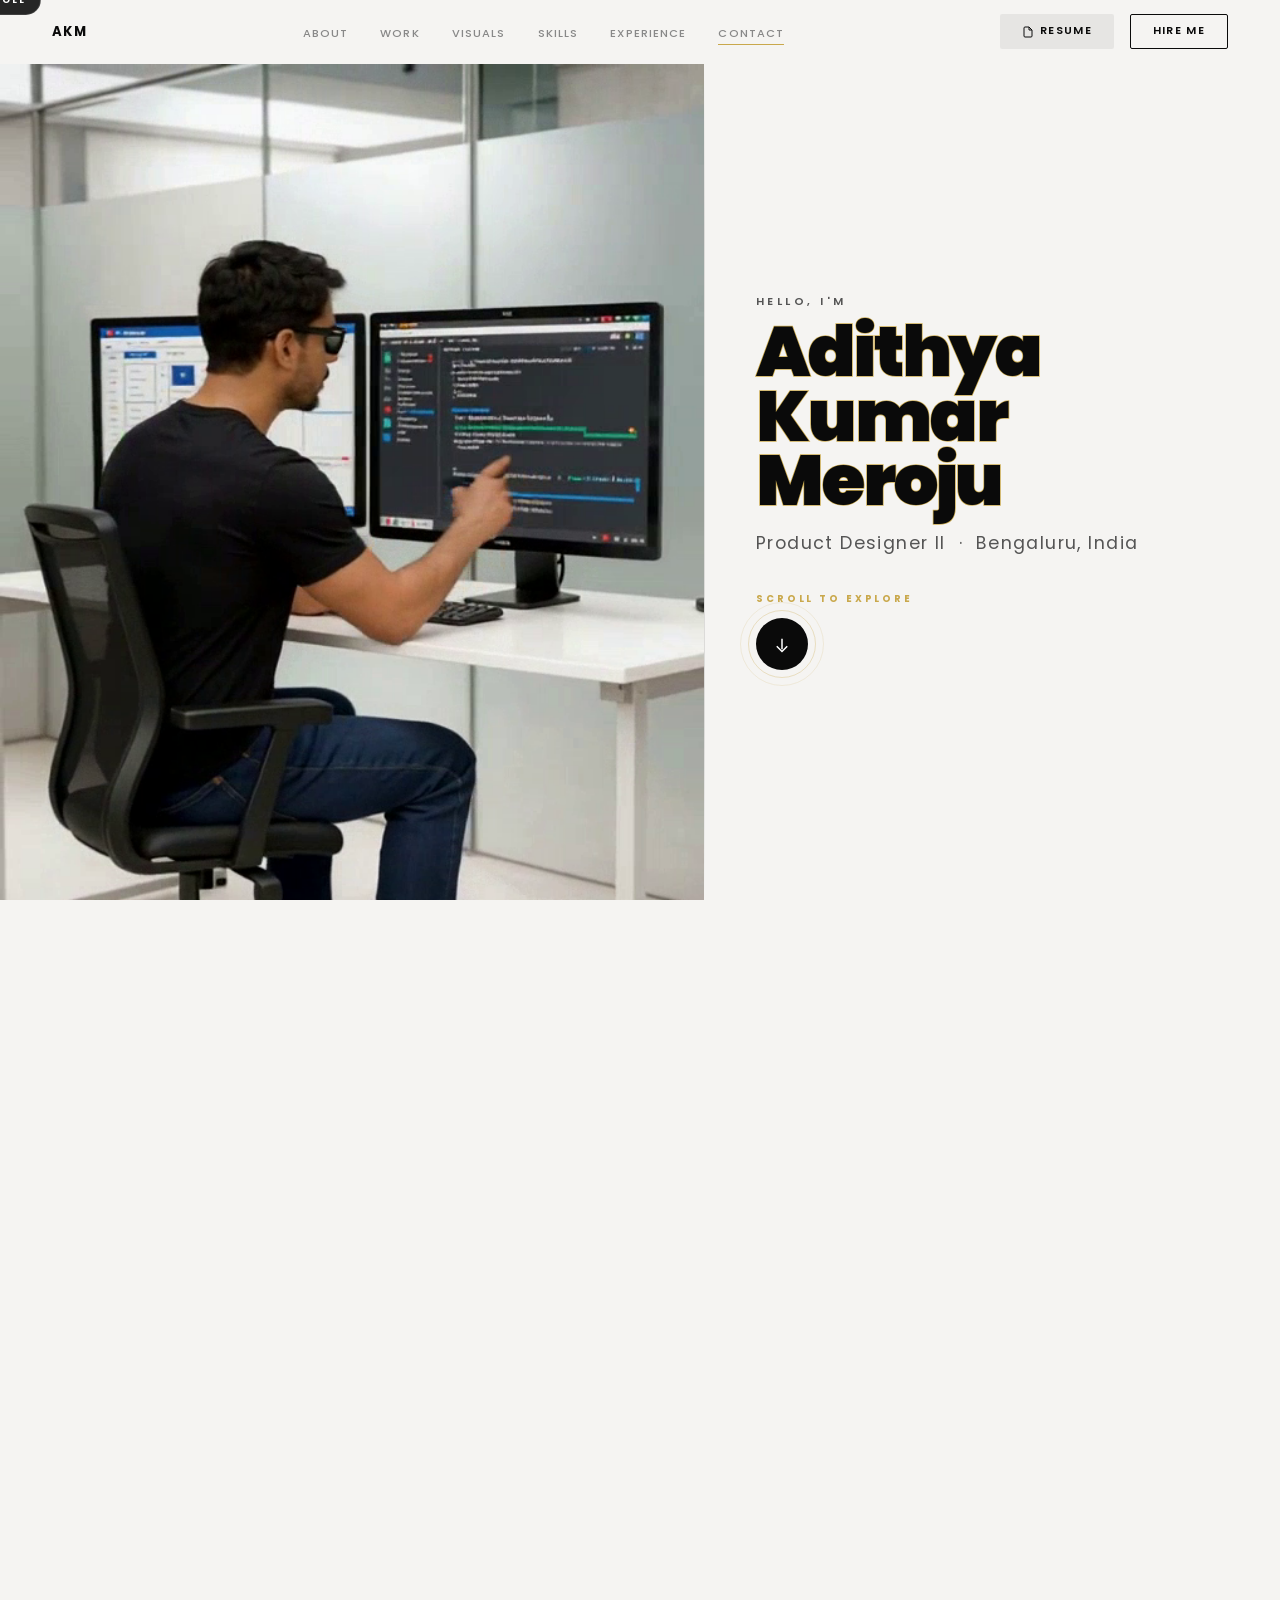
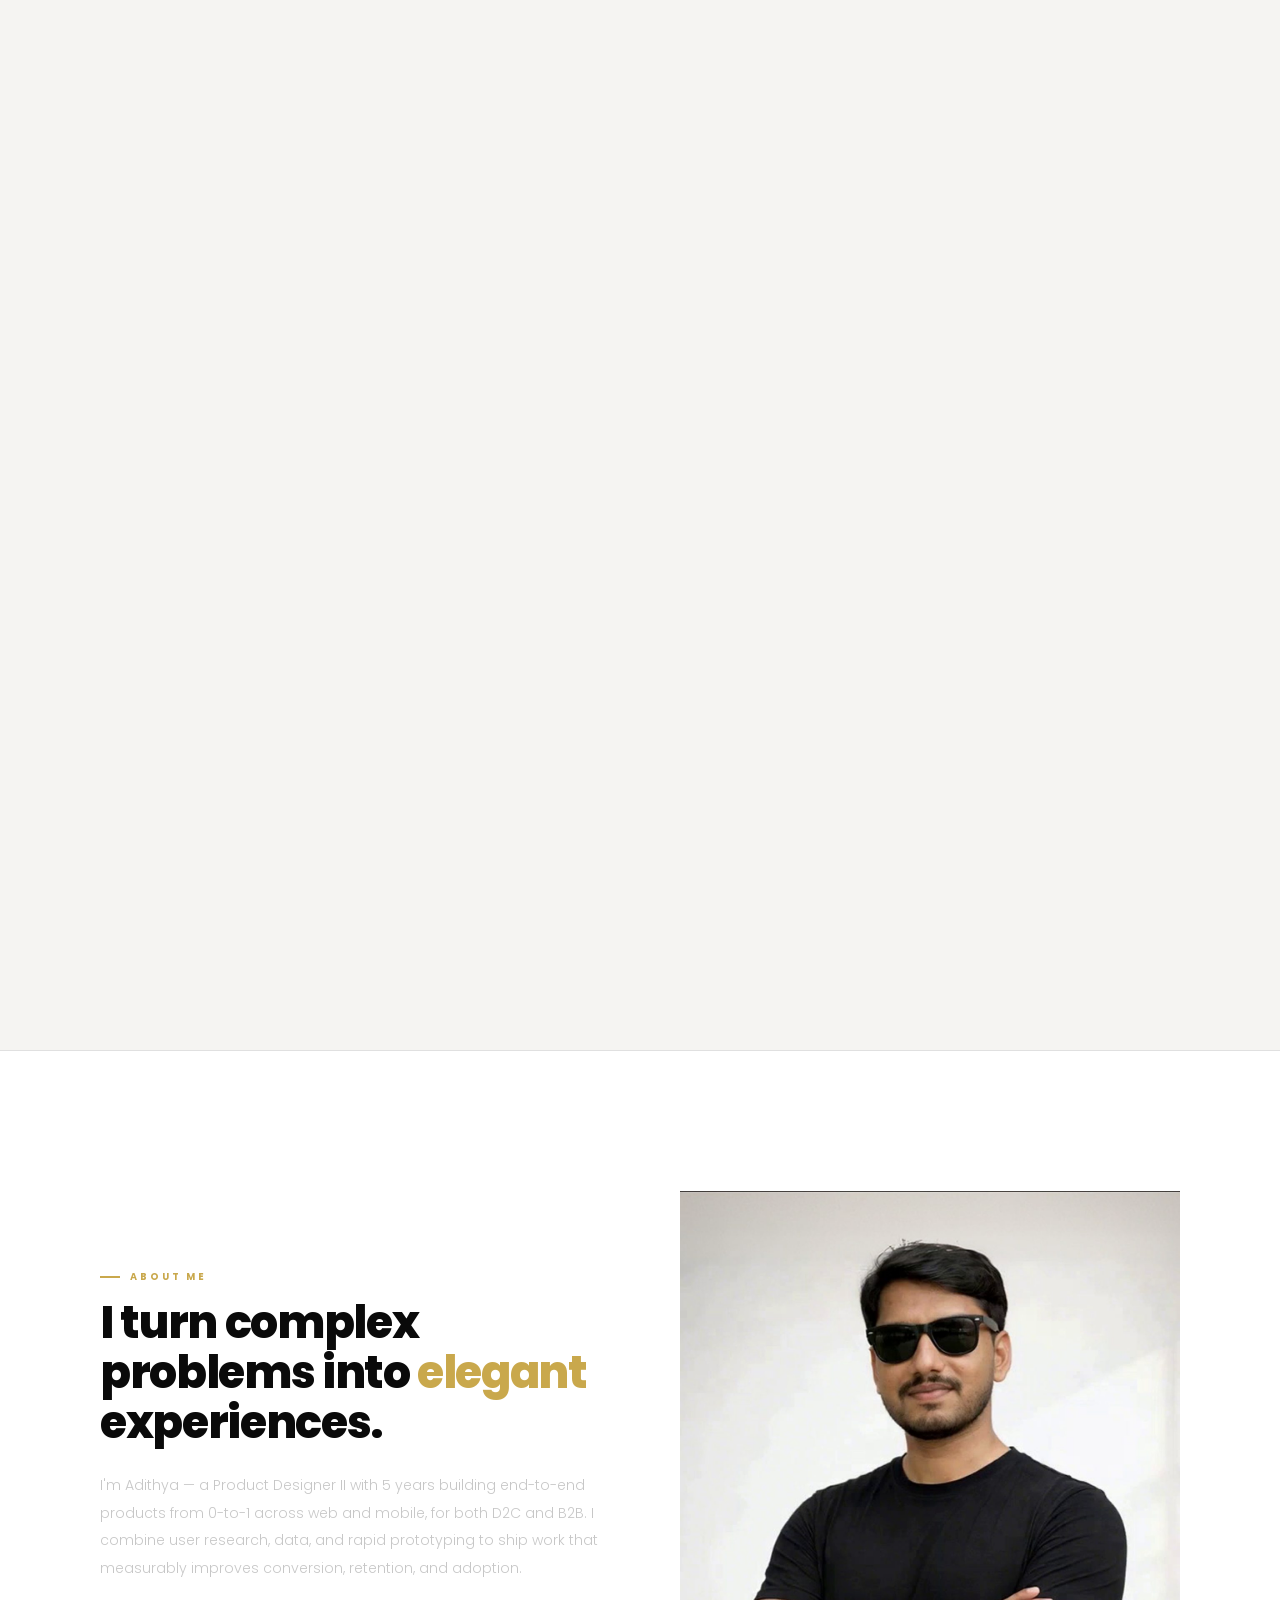
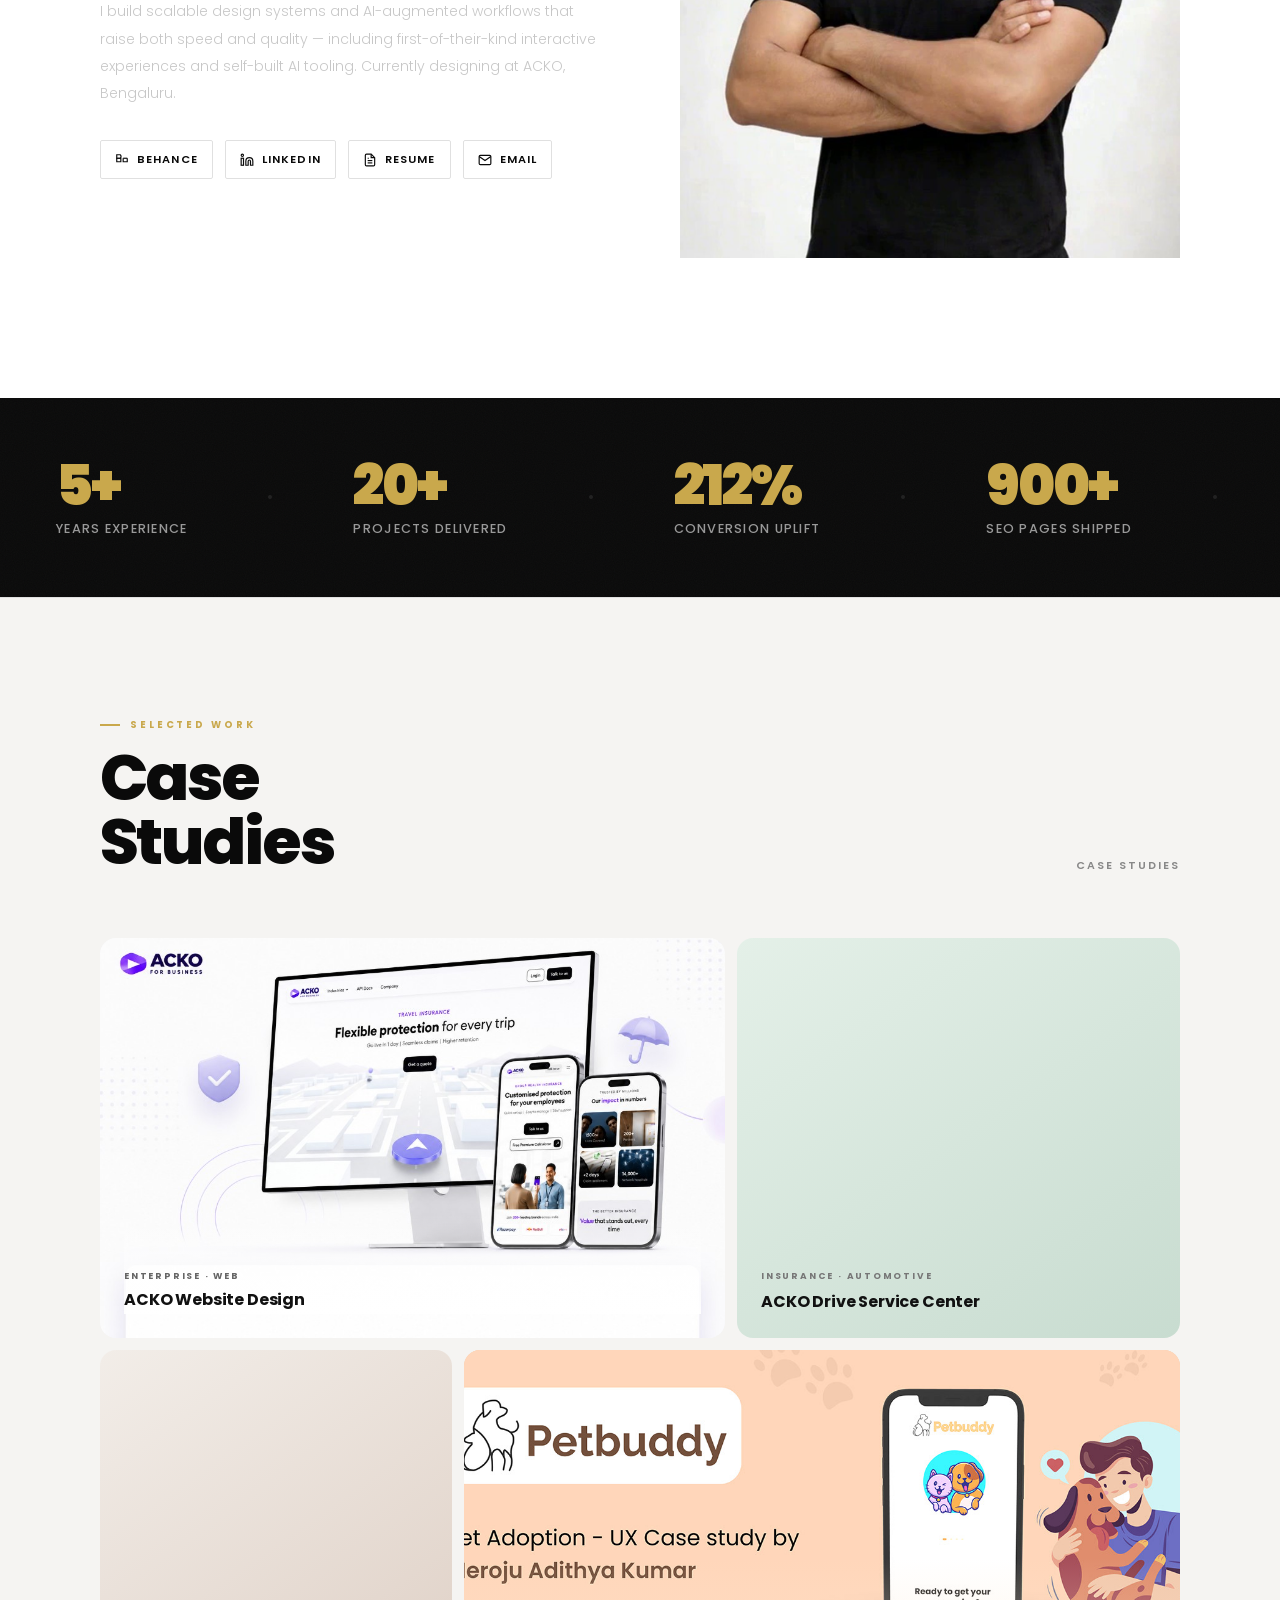
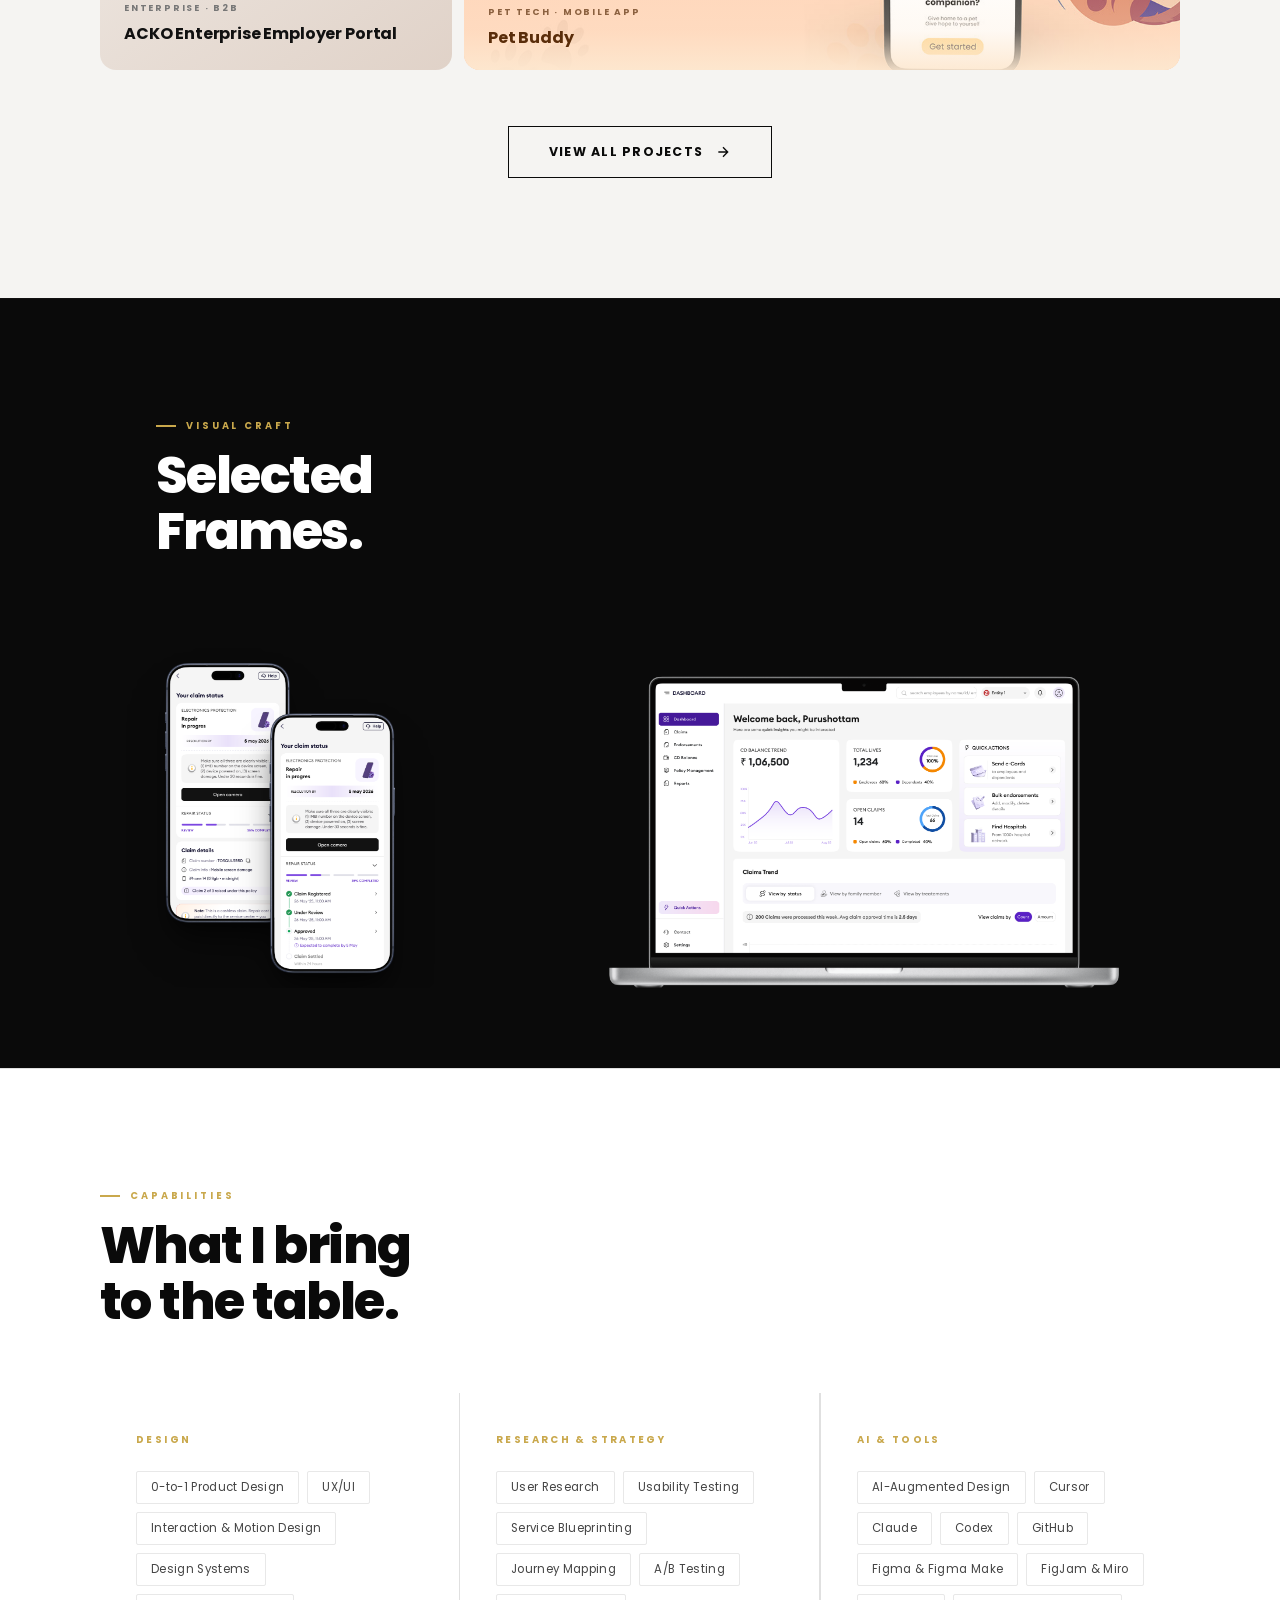
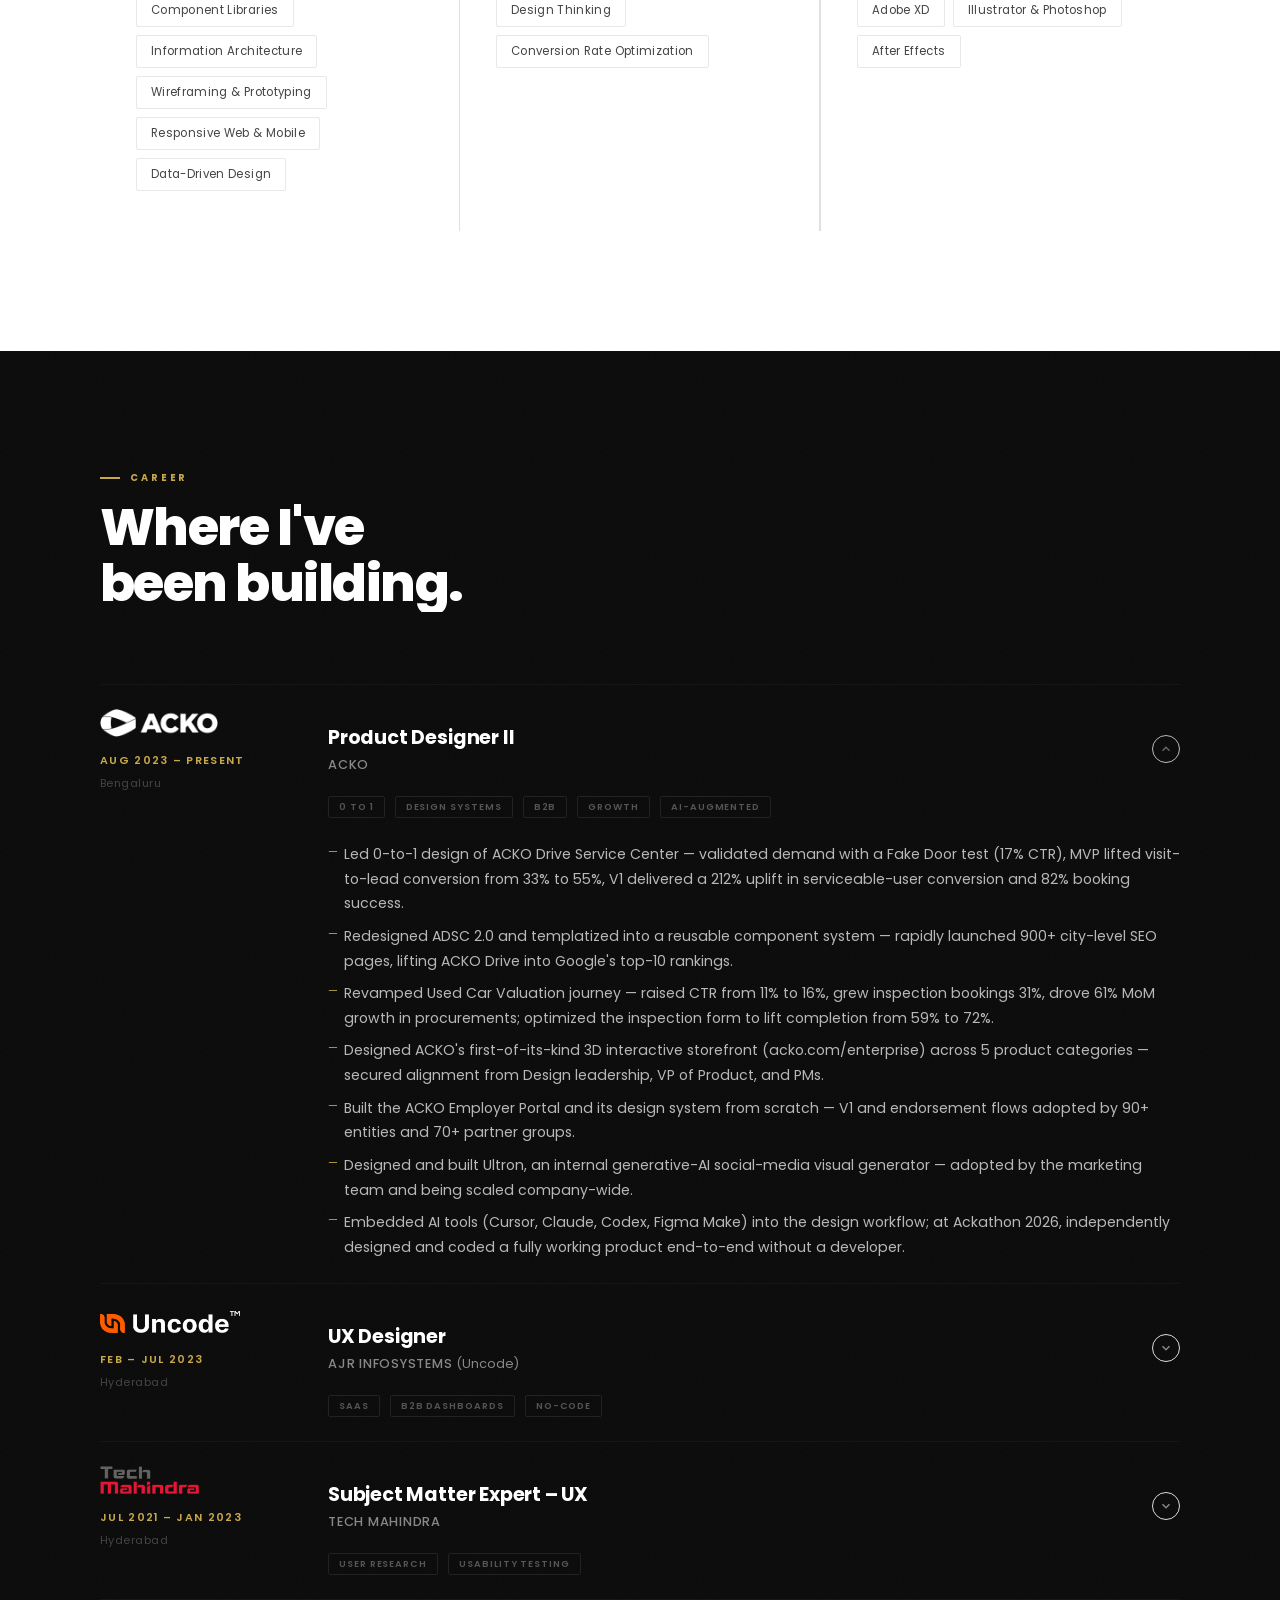
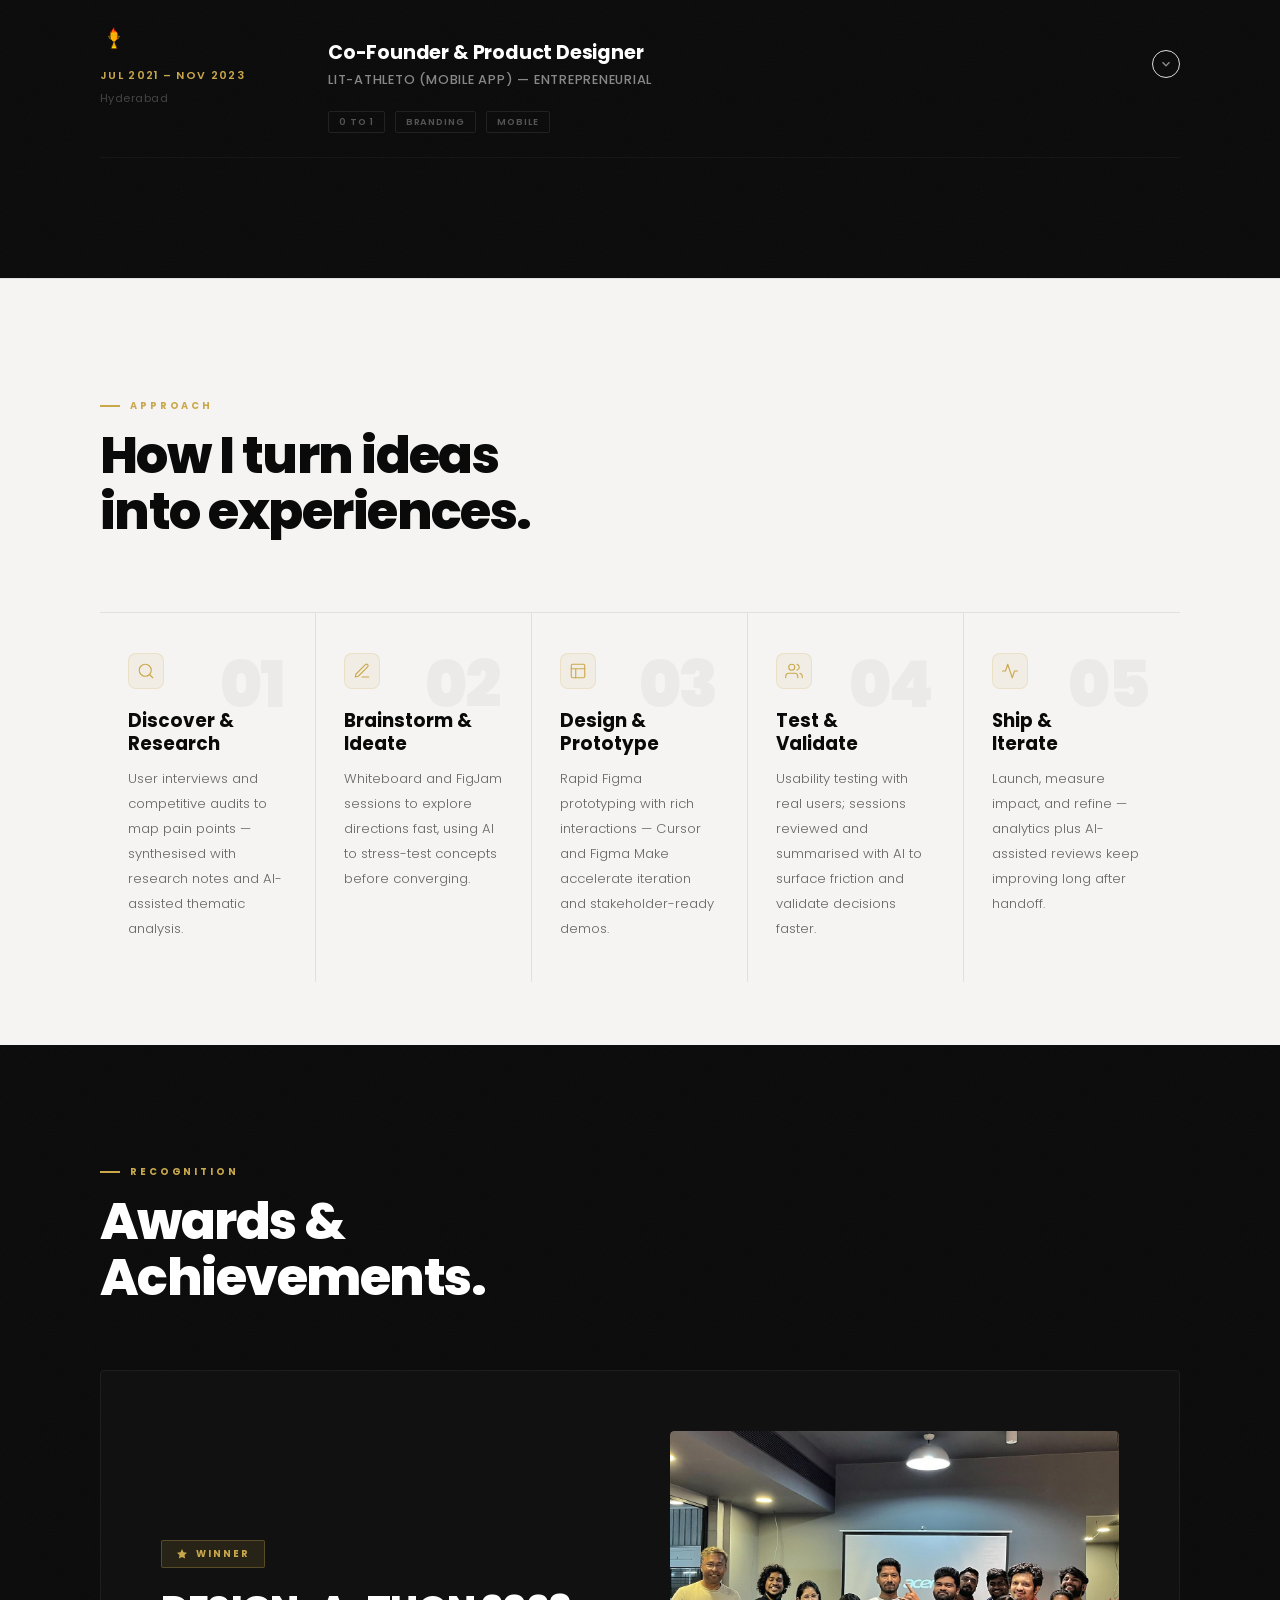
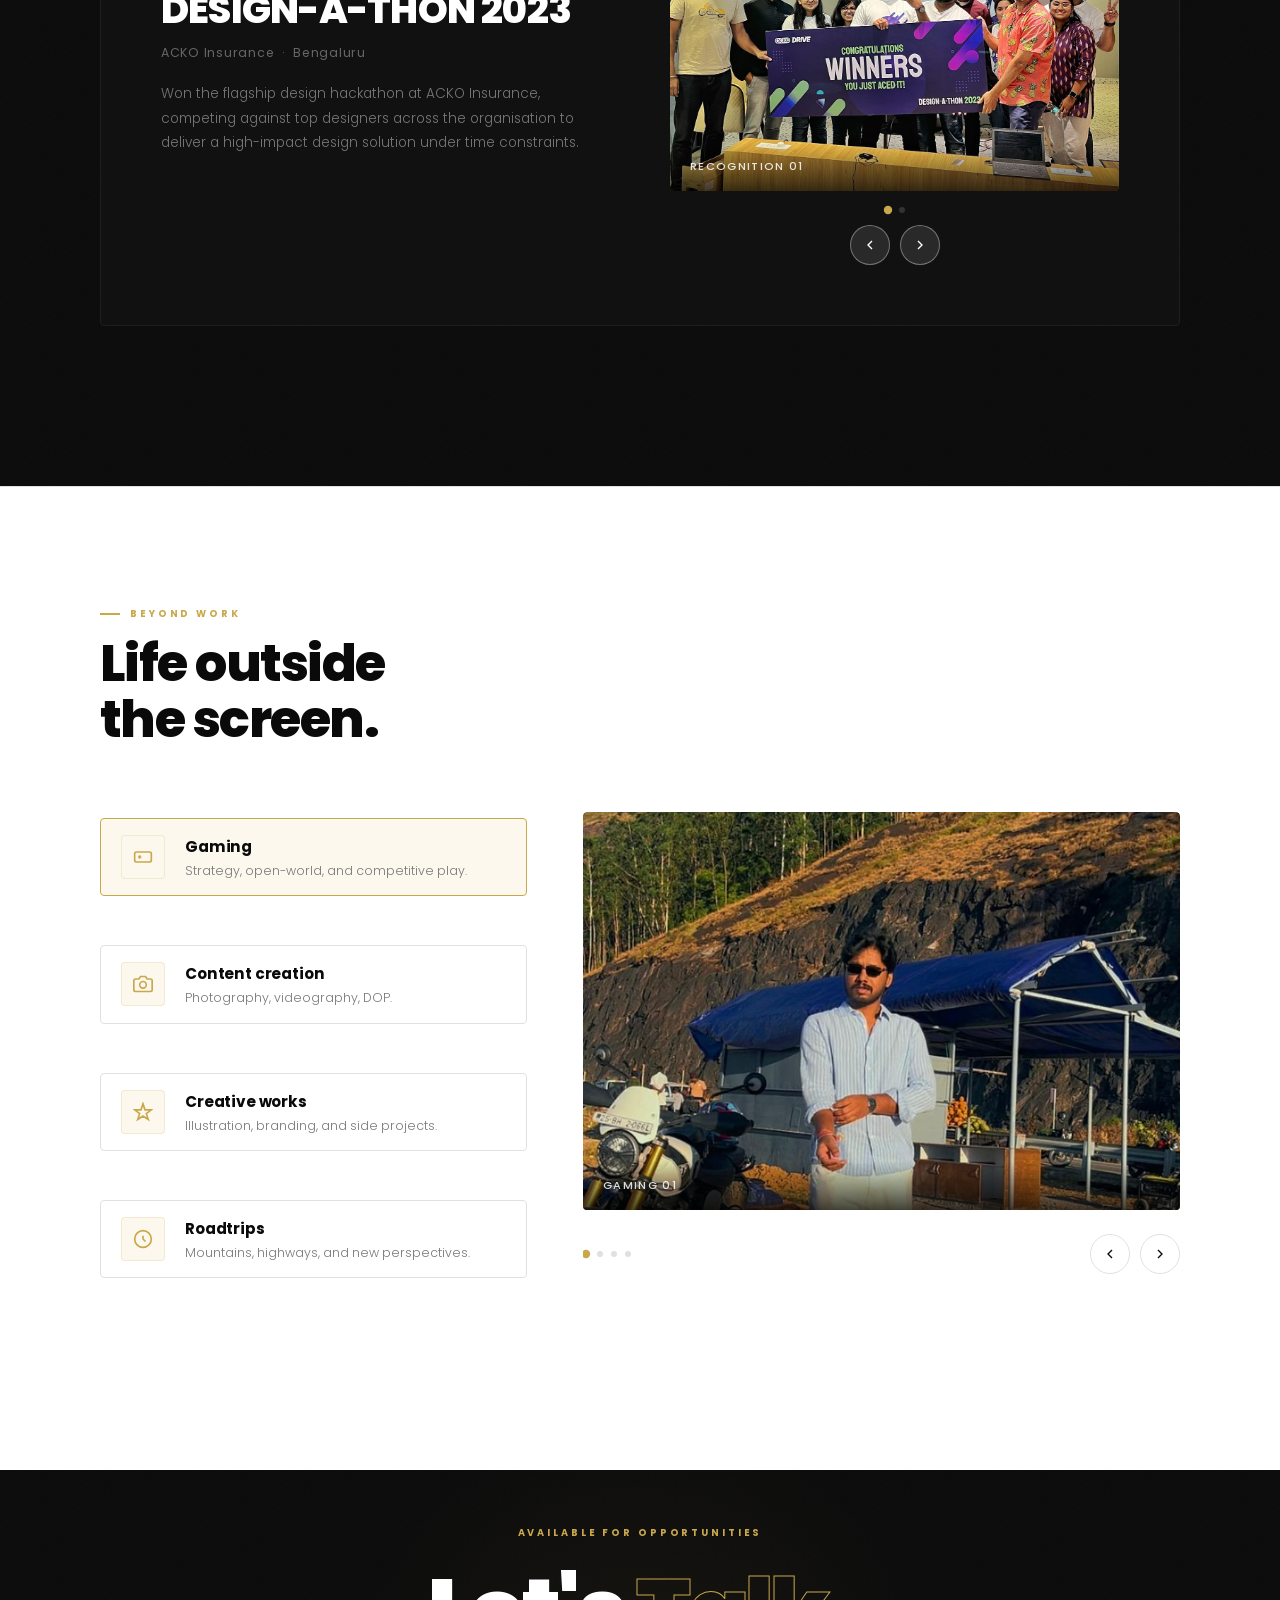
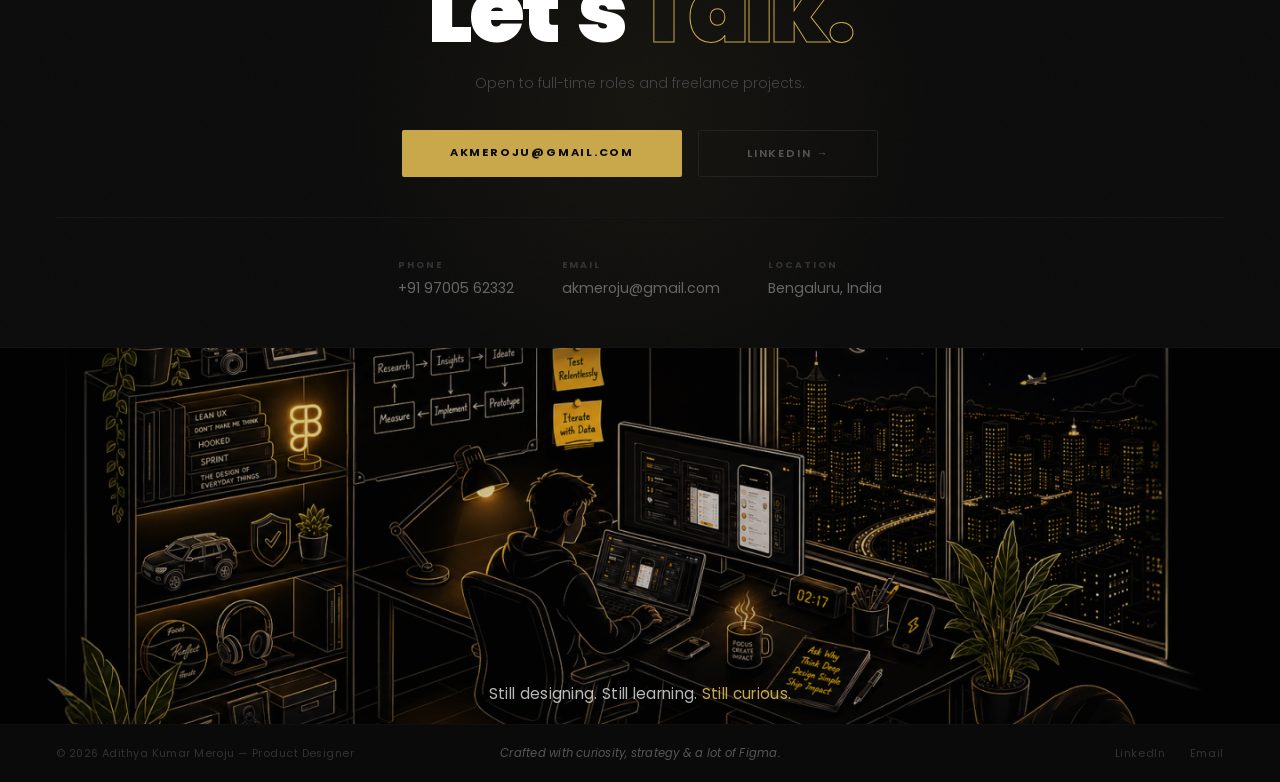
==== adithya-portfolio.html @ 823f93e3 "Rename portfolio shell to adithya-portfolio.html. Drop v16_fixed naming, update tooling and Netlify " ====
<!DOCTYPE html>
<html lang="en">
<head>
<meta charset="UTF-8"/>
<meta name="viewport" content="width=device-width, initial-scale=1.0"/>
<title>Adithya Kumar Meroju — Product Designer</title>
<link rel="preconnect" href="https://fonts.googleapis.com">
<link href="https://fonts.googleapis.com/css2?family=Poppins:wght@200;300;400;500;600;700;800;900&display=swap" rel="stylesheet">
<link rel="stylesheet" href="assets/portfolio.css">
</head>
<body>

<div id="progress-bar"></div>
<div id="cursor"></div>
<div id="cursor-ring"></div>
<div id="cursor-label">Scroll</div>

<nav id="nav">
  <a class="nav-logo" href="#">AKM</a>
  <ul class="nav-links">
    <li><a href="#about">About</a></li>
    <li><a href="#work">Work</a></li>
    <li><a href="#visuals">Visuals</a></li>
    <li><a href="#skills">Skills</a></li>
    <li><a href="#experience">Experience</a></li>
    <li><a href="#contact">Contact</a></li>
  </ul>
  <div style="display:flex;align-items:center;gap:16px">
    <a class="nav-resume" href="https://drive.google.com/file/d/1DKPi8jJ2Ji4PxIV6TdTWAtyXx9faUarY/view?usp=drivesdk" target="_blank" rel="noopener noreferrer" id="nav-resume-link"><svg viewBox="0 0 24 24"><path d="M14 2H6a2 2 0 0 0-2 2v16a2 2 0 0 0 2 2h12a2 2 0 0 0 2-2V8z"/><polyline points="14 2 14 8 20 8"/></svg>Resume</a>
    <a class="nav-cta" href="#contact">Hire Me</a>
    <button class="hamburger" id="hamburger" aria-label="Open menu">
      <span></span><span></span><span></span>
    </button>
  </div>
</nav>

<div class="mobile-nav" id="mobile-nav">
  <a href="#about">About</a>
  <a href="#work">Work</a>
  <a href="#visuals">Visuals</a>
  <a href="#skills">Skills</a>
  <a href="#experience">Experience</a>
  <a href="#contact">Contact</a>
  <a class="mn-cta" href="mailto:akmeroju@gmail.com">Hire Me</a>
</div>

<!-- ══ HERO ══ -->
<section id="hero-scroll">
  <div class="hero-sticky">
    <img id="hero-canvas" alt="Adithya Kumar Meroju"/>
    <div id="hero-divider"></div>

    <div id="intro-text">
      <div class="intro-greeting">Hello, I'm</div>
      <div class="intro-name">Adithya<br>Kumar Meroju</div>
      <div class="intro-role">Product Designer II &nbsp;·&nbsp; Bengaluru, India</div>
      <div class="scroll-hint" onclick="window.scrollBy({top:window.innerHeight,behavior:'smooth'})">
        <span>Scroll to explore</span>
        <div class="scroll-arrow-icon">
          <svg viewBox="0 0 24 24"><path d="M12 5v14M5 15l7 7 7-7"/></svg>
        </div>
      </div>
    </div>


    <div id="stage-layer">
      <div class="stage-card" id="sc-0">
        <div class="sc-num">Intro</div>
        <div class="sc-title">Product<br>Designer.</div>
        <div class="sc-desc">5 years crafting digital experiences at the intersection of empathy, data, and craft.</div>
      </div>
      <div class="stage-card" id="sc-1">
        <div class="sc-num">01 &nbsp; Process</div>
        <div class="sc-title">Brainstorming<br>&amp; Ideating.</div>
        <div class="sc-desc">Mapping journeys, sketching flows, turning vague problems into sharp design directions.</div>
      </div>
      <div class="stage-card" id="sc-2">
        <div class="sc-num">02 &nbsp; Process</div>
        <div class="sc-title">Designing with<br>AI Tools.</div>
        <div class="sc-desc">Leveraging AI-powered tools to accelerate iteration and ship pixel-perfect prototypes faster.</div>
      </div>
      <div class="stage-card" id="sc-3">
        <div class="sc-num">03 &nbsp; Deliver</div>
        <div class="sc-title">Bringing Ideas<br>to Life.</div>
        <div class="sc-desc">From wireframes to production — every pixel purposeful, every interaction intentional.</div>
      </div>
      <div class="prog-dots" id="prog-dots">
        <div class="dot on"  id="dot-0"></div>
        <div class="dot"     id="dot-1"></div>
        <div class="dot"     id="dot-2"></div>
        <div class="dot"     id="dot-3"></div>
      </div>
    </div>
  </div>
</section>

<!-- ══ ABOUT ══ -->
<section id="about">
  <div class="section-inner">
    <div class="about-grid">
      <div class="about-text">
        <p class="sec-eyebrow" data-a="up">About Me</p>
        <h2 data-a="up" data-d="1">I turn complex<br>problems into <em>elegant</em><br>experiences.</h2>
        <p class="about-body about-typewriter">I'm Adithya — a Product Designer II with 5 years building end-to-end products from 0-to-1 across web and mobile, for both D2C and B2B. I combine user research, data, and rapid prototyping to ship work that measurably improves conversion, retention, and adoption.</p>
        <p class="about-body about-typewriter">I build scalable design systems and AI-augmented workflows that raise both speed and quality — including first-of-their-kind interactive experiences and self-built AI tooling. Currently designing at ACKO, Bengaluru.</p>
        <div class="about-links" data-a="up" data-d="4">
          <a class="about-link" href="https://behance.net/adithyameroju" target="_blank">
            <svg viewBox="0 0 24 24" fill="none" stroke="currentColor" stroke-width="2"><path d="M3 9h7v6H3z"/><path d="M3 3h6a4 4 0 0 1 0 6H3z"/><path d="M14 9h7"/><path d="M14 9v6h7V9"/></svg>
            Behance
          </a>
          <a class="about-link" href="https://linkedin.com/in/adithyameroju" target="_blank">
            <svg viewBox="0 0 24 24" fill="none" stroke="currentColor" stroke-width="2"><path d="M16 8a6 6 0 0 1 6 6v7h-4v-7a2 2 0 0 0-2-2 2 2 0 0 0-2 2v7h-4v-7a6 6 0 0 1 6-6z"/><rect x="2" y="9" width="4" height="12"/><circle cx="4" cy="4" r="2"/></svg>
            LinkedIn
          </a>
          <a class="about-link" href="https://drive.google.com/file/d/1DKPi8jJ2Ji4PxIV6TdTWAtyXx9faUarY/view?usp=drivesdk" target="_blank" rel="noopener noreferrer" id="resume-link">
            <svg viewBox="0 0 24 24" fill="none" stroke="currentColor" stroke-width="2"><path d="M14 2H6a2 2 0 0 0-2 2v16a2 2 0 0 0 2 2h12a2 2 0 0 0 2-2V8z"/><polyline points="14 2 14 8 20 8"/><line x1="16" y1="13" x2="8" y2="13"/><line x1="16" y1="17" x2="8" y2="17"/><polyline points="10 9 9 9 8 9"/></svg>
            Resume
          </a>
          <a class="about-link" href="mailto:akmeroju@gmail.com">
            <svg viewBox="0 0 24 24" fill="none" stroke="currentColor" stroke-width="2"><path d="M4 4h16c1.1 0 2 .9 2 2v12c0 1.1-.9 2-2 2H4c-1.1 0-2-.9-2-2V6c0-1.1.9-2 2-2z"/><polyline points="22,6 12,13 2,6"/></svg>
            Email
          </a>
        </div>
      </div>
      <div data-a="scale">
        <div class="about-img-wrap">
          <img class="about-img" src="[data-uri]"
          <div class="about-img-accent"></div>
        </div>
      </div>
  </div>
</section>

<!-- ══ STATS TICKER ══ -->
<section id="stats">
  <div class="stats-track" id="stats-track">
    <div class="stat-item"><span class="stat-n">5+</span><span class="stat-l">Years Experience</span></div>
    <div class="stats-sep">·</div>
    <div class="stat-item"><span class="stat-n">20+</span><span class="stat-l">Projects Delivered</span></div>
    <div class="stats-sep">·</div>
    <div class="stat-item"><span class="stat-n">212%</span><span class="stat-l">Conversion Uplift</span></div>
    <div class="stats-sep">·</div>
    <div class="stat-item"><span class="stat-n">900+</span><span class="stat-l">SEO Pages Shipped</span></div>
    <div class="stats-sep">·</div>
    <div class="stat-item"><span class="stat-n">61%</span><span class="stat-l">MoM Growth</span></div>
    <div class="stats-sep">·</div>
    <div class="stat-item"><span class="stat-n">82%</span><span class="stat-l">Booking Success</span></div>
    <div class="stats-sep">·</div>
    <!-- Duplicate for seamless loop -->
    <div class="stat-item"><span class="stat-n">5+</span><span class="stat-l">Years Experience</span></div>
    <div class="stats-sep">·</div>
    <div class="stat-item"><span class="stat-n">20+</span><span class="stat-l">Projects Delivered</span></div>
    <div class="stats-sep">·</div>
    <div class="stat-item"><span class="stat-n">212%</span><span class="stat-l">Conversion Uplift</span></div>
    <div class="stats-sep">·</div>
    <div class="stat-item"><span class="stat-n">900+</span><span class="stat-l">SEO Pages Shipped</span></div>
    <div class="stats-sep">·</div>
    <div class="stat-item"><span class="stat-n">61%</span><span class="stat-l">MoM Growth</span></div>
    <div class="stats-sep">·</div>
    <div class="stat-item"><span class="stat-n">82%</span><span class="stat-l">Booking Success</span></div>
    <div class="stats-sep">·</div>
  </div>
</section>

<!-- ══ WORK ══ -->
<section id="work">
  <div class="section-inner">
    <div class="work-header">
      <div>
        <p class="sec-eyebrow" data-a="up">Selected Work</p>
        <h2 class="work-h" data-a="up" data-d="1">Case<br>Studies</h2>
      </div>
      <div data-a="up" data-d="2">
        <div class="work-sub">Case Studies</div>
      </div>
    </div>
    <div class="work-grid">
      <div class="wcard wca" data-a="scale" onclick="window.location.href='case-studies/acko-enterprise.html'" style="cursor:pointer">
        <div class="cbg">
          <img class="wcard-thumb" src="assets/media/work/acko-website-design.png" alt="ACKO Website Design — Enterprise business website" loading="lazy" decoding="async">
          <div class="cbg-inner">
          <p class="ctag">Enterprise · Web</p>
          <h3 class="ctitle">ACKO Website Design</h3>
          <p class="csubtitle">Designing ACKO's Enterprise business website — the face of a ₹1000+ Cr business</p></div></div>
        <div class="card-arrow"><svg viewBox="0 0 24 24" fill="none" stroke="currentColor" stroke-width="2"><path d="M7 17L17 7M17 7H7M17 7v10"/></svg></div>
      </div>
      <div class="wcard wcb" data-a="scale" data-d="1" onclick="window.location.href='case-studies/adsc.html'" style="cursor:pointer">
        <div class="cbg"><div class="cbg-inner">
          <p class="ctag">Insurance · Automotive</p>
          <h3 class="ctitle">ACKO Drive Service Center</h3>
          <p class="csubtitle">212% conversion uplift · from Fake Door test to scaled V1</p></div></div>
        <div class="card-arrow"><svg viewBox="0 0 24 24" fill="none" stroke="currentColor" stroke-width="2"><path d="M7 17L17 7M17 7H7M17 7v10"/></svg></div>
      </div>
      <div class="wcard wcc" data-a="scale" data-d="2" onclick="openNdaModal()" style="cursor:pointer">
        <div class="cbg"><div class="cbg-inner">
          <p class="ctag">Enterprise · B2B</p>
          <h3 class="ctitle">ACKO Enterprise Employer Portal</h3>
          <p class="csubtitle">90+ entities · design system built from scratch</p></div></div>
        <div class="card-arrow"><svg viewBox="0 0 24 24" fill="none" stroke="currentColor" stroke-width="2"><path d="M7 17L17 7M17 7H7M17 7v10"/></svg></div>
      </div>
      <div class="wcard wcd" data-a="scale" data-d="3" onclick="window.open('https://www.behance.net/gallery/176910761/Petbuddy-Pet-Adoption-App-Case-Study-','_blank')" style="cursor:pointer">
        <div class="cbg">
          <img class="wcard-thumb" src="assets/media/work/petbuddy-thumbnail.png" alt="Petbuddy — Pet Adoption UX Case Study" loading="lazy" decoding="async">
          <div class="cbg-inner">
            <p class="ctag">Pet Tech · Mobile App</p>
            <h3 class="ctitle">Pet Buddy</h3>
            <p class="csubtitle">Pet adoption app case study · end-to-end UX design</p>
          </div>
        </div>
        <div class="card-arrow"><svg viewBox="0 0 24 24" fill="none" stroke="currentColor" stroke-width="2"><path d="M7 17L17 7M17 7H7M17 7v10"/></svg></div>
      </div>
    </div>
    <div class="work-footer" data-a="up">
      <a class="view-all-btn" href="projects.html" target="_blank">
        View All Projects
        <svg viewBox="0 0 24 24"><path d="M5 12h14M12 5l7 7-7 7"/></svg>
      </a>
    </div>
  </div>
</section>


<!-- ══ SELECTED FRAMES ══ -->
<section id="visuals">
  <div class="section-inner">
    <div class="visuals-header">
      <p class="sec-eyebrow" data-a="up">Visual Craft</p>
      <h2 class="visuals-h" data-a="up" data-d="1">Selected<br>Frames.</h2>
    </div>
  </div>
  <div class="visuals-marquee-wrap" data-a="scale" data-d="2">
    <div class="visuals-marquee" id="visuals-marquee">
      <div class="visuals-marquee-track" id="visuals-track">
        <div class="visuals-placeholder" id="visuals-placeholder">Drop mockups &amp; screens into <code>assets/media/visuals/</code> as 01.jpg, 02.png …</div>
      </div>
    </div>
  </div>
</section>

<!-- ══ SKILLS ══ -->
<section id="skills">
  <div class="section-inner">
    <div class="skills-header">
      <p class="sec-eyebrow" data-a="up">Capabilities</p>
      <h2 class="skills-h" data-a="up" data-d="1">What I bring<br>to the table.</h2>
    </div>
    <div class="skills-grid">
      <div class="skill-cat" data-a="up" data-d="1">
        <div class="skill-cat-title">Design</div>
        <div class="skill-tags">
          <span class="skill-tag">0-to-1 Product Design</span>
          <span class="skill-tag">UX/UI</span>
          <span class="skill-tag">Interaction & Motion Design</span>
          <span class="skill-tag">Design Systems</span>
          <span class="skill-tag">Component Libraries</span>
          <span class="skill-tag">Information Architecture</span>
          <span class="skill-tag">Wireframing & Prototyping</span>
          <span class="skill-tag">Responsive Web & Mobile</span>
          <span class="skill-tag">Data-Driven Design</span>
        </div>
      </div>
      <div class="skill-cat" data-a="up" data-d="2">
        <div class="skill-cat-title">Research & Strategy</div>
        <div class="skill-tags">
          <span class="skill-tag">User Research</span>
          <span class="skill-tag">Usability Testing</span>
          <span class="skill-tag">Service Blueprinting</span>
          <span class="skill-tag">Journey Mapping</span>
          <span class="skill-tag">A/B Testing</span>
          <span class="skill-tag">Design Thinking</span>
          <span class="skill-tag">Conversion Rate Optimization</span>
        </div>
      </div>
      <div class="skill-cat" data-a="up" data-d="3">
        <div class="skill-cat-title">AI & Tools</div>
        <div class="skill-tags">
          <span class="skill-tag">AI-Augmented Design</span>
          <span class="skill-tag">Cursor</span>
          <span class="skill-tag">Claude</span>
          <span class="skill-tag">Codex</span>
          <span class="skill-tag">GitHub</span>
          <span class="skill-tag">Figma & Figma Make</span>
          <span class="skill-tag">FigJam & Miro</span>
          <span class="skill-tag">Adobe XD</span>
          <span class="skill-tag">Illustrator & Photoshop</span>
          <span class="skill-tag">After Effects</span>
        </div>
      </div>
    </div>
  </div>
</section>

<!-- ══ EXPERIENCE ══ -->
<section id="experience">
  <div class="section-inner">
    <div class="exp-header">
      <p class="sec-eyebrow" data-a="up">Career</p>
      <h2 class="exp-title" data-a="up" data-d="1">Where I've<br>been building.</h2>
    </div>
    <div class="exp-list">

      <div class="exp-item" data-a="up" data-d="1">
        <div class="exp-meta">
          <div class="exp-logo"><img src="assets/logos/acko.png" alt="ACKO logo"></div>
          <div class="exp-period">Aug 2023 – Present</div>
          <div class="exp-location">Bengaluru</div>
        </div>
        <div class="exp-body">
          <button type="button" class="exp-toggle-row" aria-expanded="false">
          <div class="exp-toggle-info">
            <div class="exp-role">Product Designer II</div>
            <div class="exp-company">ACKO</div>
          </div>
          <span class="exp-chevron" aria-hidden="true"><svg viewBox="0 0 24 24" width="14" height="14" fill="none" stroke="currentColor" stroke-width="2.5"><path d="M6 9l6 6 6-6"/></svg></span>
        </button>
          <div class="exp-tags-wrap"><span class="exp-tag">0 to 1</span>
          <span class="exp-tag">Design Systems</span>
          <span class="exp-tag">B2B</span>
          <span class="exp-tag">Growth</span>
          <span class="exp-tag">AI-Augmented</span>
        </div>
        <div class="exp-details"><ul class="exp-bullets">
            <li>Led 0-to-1 design of ACKO Drive Service Center — validated demand with a Fake Door test (17% CTR), MVP lifted visit-to-lead conversion from 33% to 55%, V1 delivered a 212% uplift in serviceable-user conversion and 82% booking success.</li>
            <li>Redesigned ADSC 2.0 and templatized into a reusable component system — rapidly launched 900+ city-level SEO pages, lifting ACKO Drive into Google's top-10 rankings.</li>
            <li>Revamped Used Car Valuation journey — raised CTR from 11% to 16%, grew inspection bookings 31%, drove 61% MoM growth in procurements; optimized the inspection form to lift completion from 59% to 72%.</li>
            <li>Designed ACKO's first-of-its-kind 3D interactive storefront (acko.com/enterprise) across 5 product categories — secured alignment from Design leadership, VP of Product, and PMs.</li>
            <li>Built the ACKO Employer Portal and its design system from scratch — V1 and endorsement flows adopted by 90+ entities and 70+ partner groups.</li>
            <li>Designed and built Ultron, an internal generative-AI social-media visual generator — adopted by the marketing team and being scaled company-wide.</li>
            <li>Embedded AI tools (Cursor, Claude, Codex, Figma Make) into the design workflow; at Ackathon 2026, independently designed and coded a fully working product end-to-end without a developer.</li>
          </ul></div></div>
      </div>

      <div class="exp-item" data-a="up" data-d="2">
        <div class="exp-meta">
          <div class="exp-logo"><img src="assets/logos/uncode.png" alt="Uncode logo"></div>
          <div class="exp-period">Feb – Jul 2023</div>
          <div class="exp-location">Hyderabad</div>
        </div>
        <div class="exp-body">
          <button type="button" class="exp-toggle-row" aria-expanded="false">
          <div class="exp-toggle-info">
            <div class="exp-role">UX Designer</div>
            <div class="exp-company">AJR Infosystems <span class="exp-company-sub">(Uncode)</span></div>
          </div>
          <span class="exp-chevron" aria-hidden="true"><svg viewBox="0 0 24 24" width="14" height="14" fill="none" stroke="currentColor" stroke-width="2.5"><path d="M6 9l6 6 6-6"/></svg></span>
        </button>
          <div class="exp-tags-wrap"><span class="exp-tag">SaaS</span>
          <span class="exp-tag">B2B Dashboards</span>
          <span class="exp-tag">No-Code</span>
        </div>
        <div class="exp-details"><ul class="exp-bullets">
            <li>Reimagined the Call Log interface for Banter (cloud-based business communication), adding contextual call details to elevate usability.</li>
            <li>Redesigned the GoRummy B2B management platform with new modules and dashboards, amplifying insights and operational efficiency.</li>
            <li>Enhanced Uncode, a no-code app builder — systemised iconography, designed new modules and form UI, created product logos and branded assets.</li>
          </ul></div></div>
      </div>

      <div class="exp-item" data-a="up" data-d="3">
        <div class="exp-meta">
          <div class="exp-logo"><img src="assets/logos/tech-mahindra.png" alt="Tech Mahindra logo"></div>
          <div class="exp-period">Jul 2021 – Jan 2023</div>
          <div class="exp-location">Hyderabad</div>
        </div>
        <div class="exp-body">
          <button type="button" class="exp-toggle-row" aria-expanded="false">
          <div class="exp-toggle-info">
            <div class="exp-role">Subject Matter Expert – UX</div>
            <div class="exp-company">Tech Mahindra</div>
          </div>
          <span class="exp-chevron" aria-hidden="true"><svg viewBox="0 0 24 24" width="14" height="14" fill="none" stroke="currentColor" stroke-width="2.5"><path d="M6 9l6 6 6-6"/></svg></span>
        </button>
          <div class="exp-tags-wrap"><span class="exp-tag">User Research</span>
          <span class="exp-tag">Usability Testing</span>
        </div>
        <div class="exp-details"><ul class="exp-bullets">
            <li>Facilitated user research and usability testing with frontline agents to identify workflow bottlenecks in internal tools.</li>
            <li>Collaborated with client stakeholders and engineers to prioritise usability improvements, yielding a 6% productivity uplift.</li>
          </ul></div></div>
      </div>

      <div class="exp-item" data-a="up" data-d="4">
        <div class="exp-meta">
          <div class="exp-logo"><img src="assets/logos/lit-athleto.png" alt="Lit-Athleto logo"></div>
          <div class="exp-period">Jul 2021 – Nov 2023</div>
          <div class="exp-location">Hyderabad</div>
        </div>
        <div class="exp-body">
          <button type="button" class="exp-toggle-row" aria-expanded="false">
          <div class="exp-toggle-info">
            <div class="exp-role">Co-Founder &amp; Product Designer</div>
            <div class="exp-company">Lit-Athleto (Mobile App) — Entrepreneurial</div>
          </div>
          <span class="exp-chevron" aria-hidden="true"><svg viewBox="0 0 24 24" width="14" height="14" fill="none" stroke="currentColor" stroke-width="2.5"><path d="M6 9l6 6 6-6"/></svg></span>
        </button>
          <div class="exp-tags-wrap"><span class="exp-tag">0 to 1</span>
          <span class="exp-tag">Branding</span>
          <span class="exp-tag">Mobile</span>
        </div>
        <div class="exp-details"><ul class="exp-bullets">
            <li>Co-founded a sports app, leading UX design, branding, and digital content creation to build early traction; operated for 1.6 years before transferring ownership.</li>
          </ul></div></div>
      </div>

    </div>
  </div>
</section>

<!-- ══ PROCESS ══ -->
<section id="process">
  <div class="section-inner">
    <div class="proc-header">
      <p class="sec-eyebrow" data-a="up">Approach</p>
      <h2 class="proc-h" data-a="up" data-d="1">How I turn ideas<br>into experiences.</h2>
    </div>
    <div class="proc-steps">
      <div class="pstep" data-n="01" data-a="up" data-d="1">
        <div class="pstep-icon"><svg viewBox="0 0 24 24"><circle cx="11" cy="11" r="8"/><path d="m21 21-4.35-4.35"/></svg></div>
        <div class="pname">Discover &amp;<br>Research</div>
        <p class="pdesc">User interviews and competitive audits to map pain points — synthesised with research notes and AI-assisted thematic analysis.</p>
      </div>
      <div class="pstep" data-n="02" data-a="up" data-d="2">
        <div class="pstep-icon"><svg viewBox="0 0 24 24"><path d="M12 20h9"/><path d="M16.5 3.5a2.121 2.121 0 0 1 3 3L7 19l-4 1 1-4L16.5 3.5z"/></svg></div>
        <div class="pname">Brainstorm &amp;<br>Ideate</div>
        <p class="pdesc">Whiteboard and FigJam sessions to explore directions fast, using AI to stress-test concepts before converging.</p>
      </div>
      <div class="pstep" data-n="03" data-a="up" data-d="3">
        <div class="pstep-icon"><svg viewBox="0 0 24 24"><rect x="3" y="3" width="18" height="18" rx="2"/><path d="M3 9h18M9 21V9"/></svg></div>
        <div class="pname">Design &amp;<br>Prototype</div>
        <p class="pdesc">Rapid Figma prototyping with rich interactions — Cursor and Figma Make accelerate iteration and stakeholder-ready demos.</p>
      </div>
      <div class="pstep" data-n="04" data-a="up" data-d="4">
        <div class="pstep-icon"><svg viewBox="0 0 24 24"><path d="M17 21v-2a4 4 0 0 0-4-4H5a4 4 0 0 0-4 4v2"/><circle cx="9" cy="7" r="4"/><path d="M23 21v-2a4 4 0 0 0-3-3.87M16 3.13a4 4 0 0 1 0 7.75"/></svg></div>
        <div class="pname">Test &amp;<br>Validate</div>
        <p class="pdesc">Usability testing with real users; sessions reviewed and summarised with AI to surface friction and validate decisions faster.</p>
      </div>
      <div class="pstep" data-n="05" data-a="up" data-d="5">
        <div class="pstep-icon"><svg viewBox="0 0 24 24"><polyline points="22 12 18 12 15 21 9 3 6 12 2 12"/></svg></div>
        <div class="pname">Ship &amp;<br>Iterate</div>
        <p class="pdesc">Launch, measure impact, and refine — analytics plus AI-assisted reviews keep improving long after handoff.</p>
      </div>
    </div>
  </div>
</section>

<!-- ══ ACHIEVEMENTS ══ -->
<section id="achievements">
  <div class="section-inner">
    <div class="ach-header">
      <p class="sec-eyebrow" data-a="up">Recognition</p>
      <h2 class="ach-title" data-a="up" data-d="1">Awards &amp;<br>Achievements.</h2>
    </div>
    <div class="ach-spotlight" data-a="scale">
      <div>
        <div class="ach-badge">
          <svg width="12" height="12" viewBox="0 0 24 24" fill="currentColor"><path d="M12 2l3.09 6.26L22 9.27l-5 4.87 1.18 6.88L12 17.77l-6.18 3.25L7 14.14 2 9.27l6.91-1.01L12 2z"/></svg>
          Winner
        </div>
        <h3 class="ach-name">DESIGN-A-THON 2023</h3>
        <p class="ach-company">ACKO Insurance &nbsp;·&nbsp; Bengaluru</p>
        <p class="ach-desc">Won the flagship design hackathon at ACKO Insurance, competing against top designers across the organisation to deliver a high-impact design solution under time constraints.</p>
      </div>
      <div class="ach-carousel-wrap">
        <div class="ach-carousel">
          <div class="gallery-track" id="ach-track" style="display:flex"><img data-fallback src="[data-uri]" alt="" style="display:none"><img data-fallback src="[data-uri]" alt="" style="display:none"></div>
        </div>
        <div class="ach-carousel-dots" id="ach-dots"></div>
        <div class="gallery-btns" style="justify-content:center;margin-top:12px;display:flex;gap:10px">
          <button class="gbtn" id="ach-prev" aria-label="Previous"><svg viewBox="0 0 24 24" fill="none" stroke="currentColor" stroke-width="2"><path d="M15 18l-6-6 6-6"/></svg></button>
          <button class="gbtn" id="ach-next" aria-label="Next"><svg viewBox="0 0 24 24" fill="none" stroke="currentColor" stroke-width="2"><path d="M9 18l6-6-6-6"/></svg></button>
        </div>
      </div>
    </div>
  </div>
</section>


<!-- ══ BEYOND WORK ══ -->
<section id="beyond">
  <div class="beyond-inner">
    <div class="beyond-header">
      <p class="sec-eyebrow" data-a="up">Beyond Work</p>
      <h2 class="beyond-h" data-a="up" data-d="1">Life outside<br>the screen.</h2>
    </div>
    <div class="beyond-grid">
      <div class="beyond-interests" data-a="up" data-d="1">
        <div class="interest-item" data-category="gaming">
          <div class="interest-icon">
            <svg viewBox="0 0 24 24" fill="none" stroke="currentColor" stroke-width="2"><rect x="2" y="6" width="20" height="12" rx="2"/><path d="M6 12h4M8 10v4M15 11h.01M18 13h.01"/></svg>
          </div>
          <div class="interest-text">
            <div class="interest-name">Gaming</div>
            <div class="interest-desc">Strategy, open-world, and competitive play.</div>
          </div>
        </div>
        <div class="interest-item" data-category="content-creation">
          <div class="interest-icon">
            <svg viewBox="0 0 24 24" fill="none" stroke="currentColor" stroke-width="2"><path d="M23 19a2 2 0 0 1-2 2H3a2 2 0 0 1-2-2V8a2 2 0 0 1 2-2h4l2-3h6l2 3h4a2 2 0 0 1 2 2z"/><circle cx="12" cy="13" r="4"/></svg>
          </div>
          <div class="interest-text">
            <div class="interest-name">Content creation</div>
            <div class="interest-desc">Photography, videography, DOP.</div>
          </div>
        </div>
        <div class="interest-item" data-category="creative-works">
          <div class="interest-icon">
            <svg viewBox="0 0 24 24" fill="none" stroke="currentColor" stroke-width="2"><path d="M12 2l2.4 7.4H22l-6 4.6 2.3 7L12 16.8 5.7 21l2.3-7-6-4.6h7.6z"/></svg>
          </div>
          <div class="interest-text">
            <div class="interest-name">Creative works</div>
            <div class="interest-desc">Illustration, branding, and side projects.</div>
          </div>
        </div>
        <div class="interest-item" data-category="roadtrips">
          <div class="interest-icon">
            <svg viewBox="0 0 24 24" fill="none" stroke="currentColor" stroke-width="2"><circle cx="12" cy="12" r="10"/><path d="M12 8v4l3 3"/></svg>
          </div>
          <div class="interest-text">
            <div class="interest-name">Roadtrips</div>
            <div class="interest-desc">Mountains, highways, and new perspectives.</div>
          </div>
        </div>
      </div>
      <div data-a="scale" data-d="2">
        <div class="gallery-wrap">
          <div class="gallery-track" id="gallery-track" data-fallback='["[data-uri]", "[data-uri]", "[data-uri]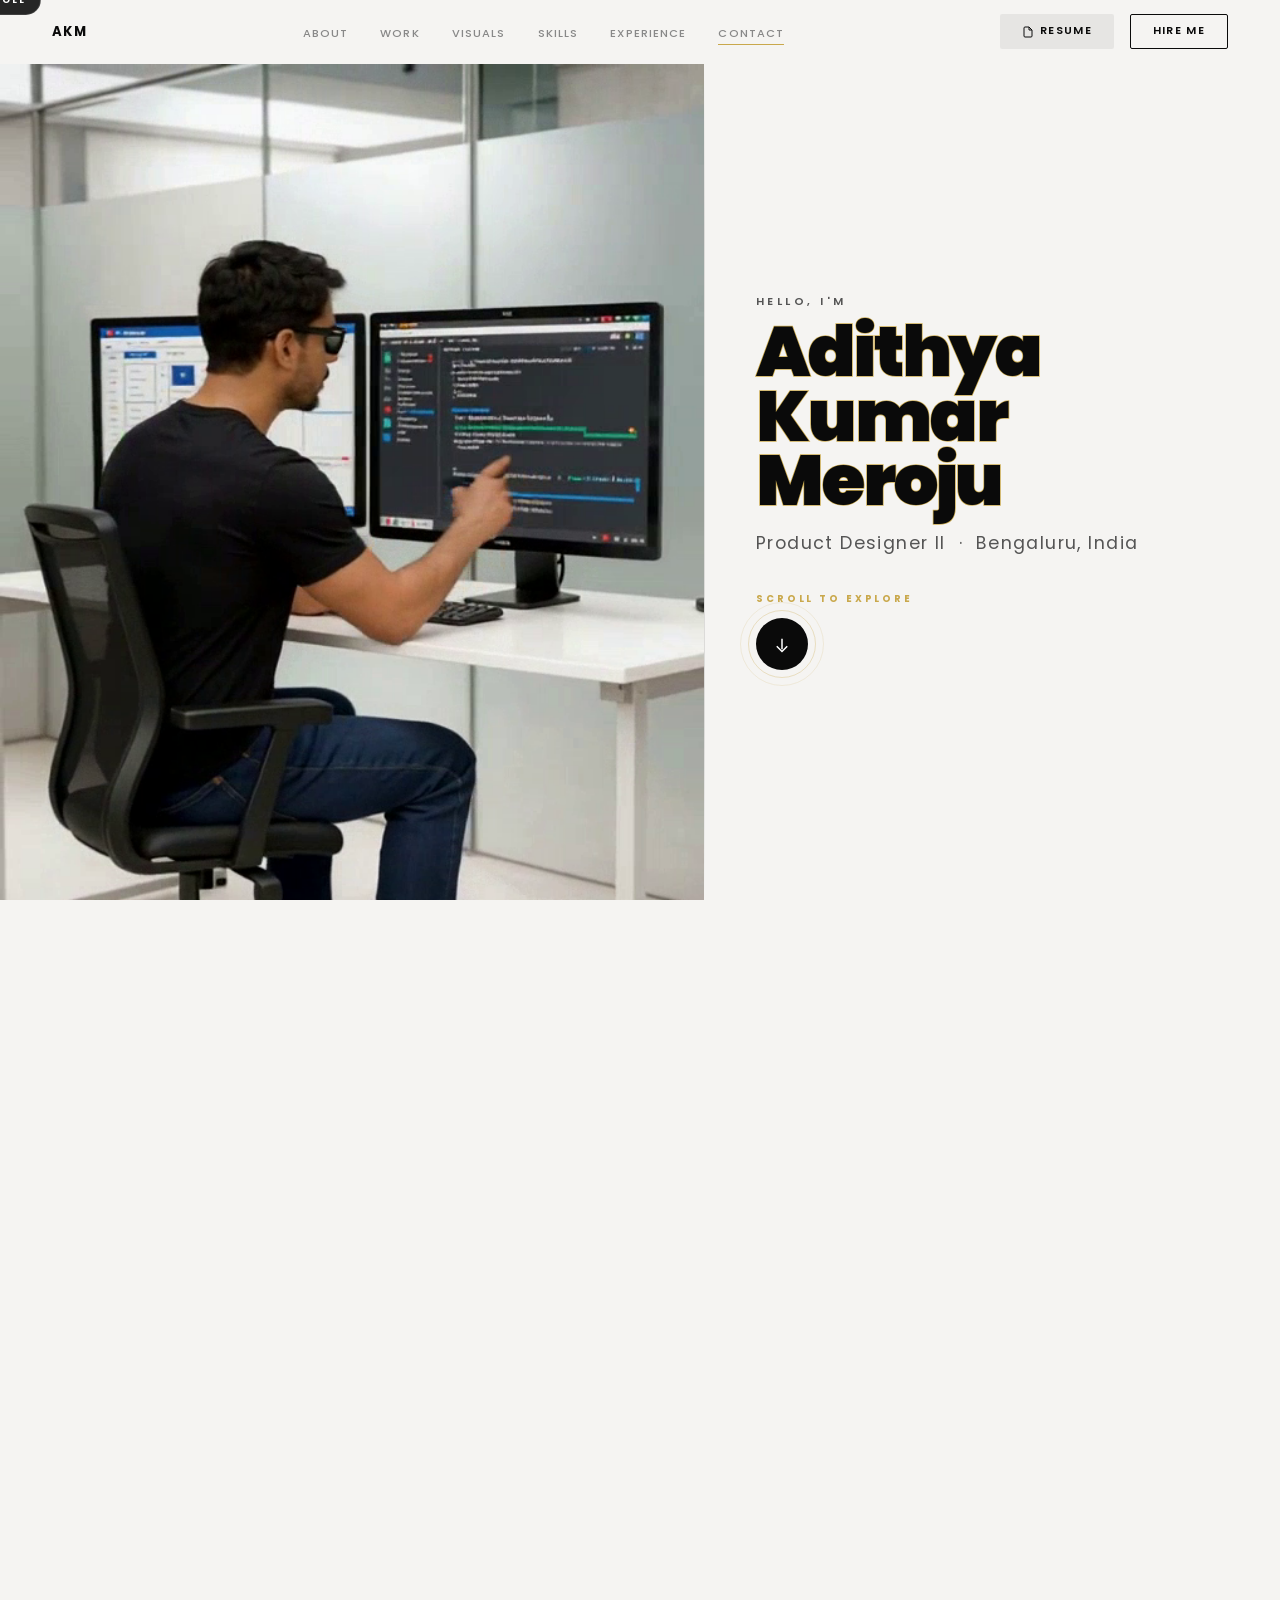
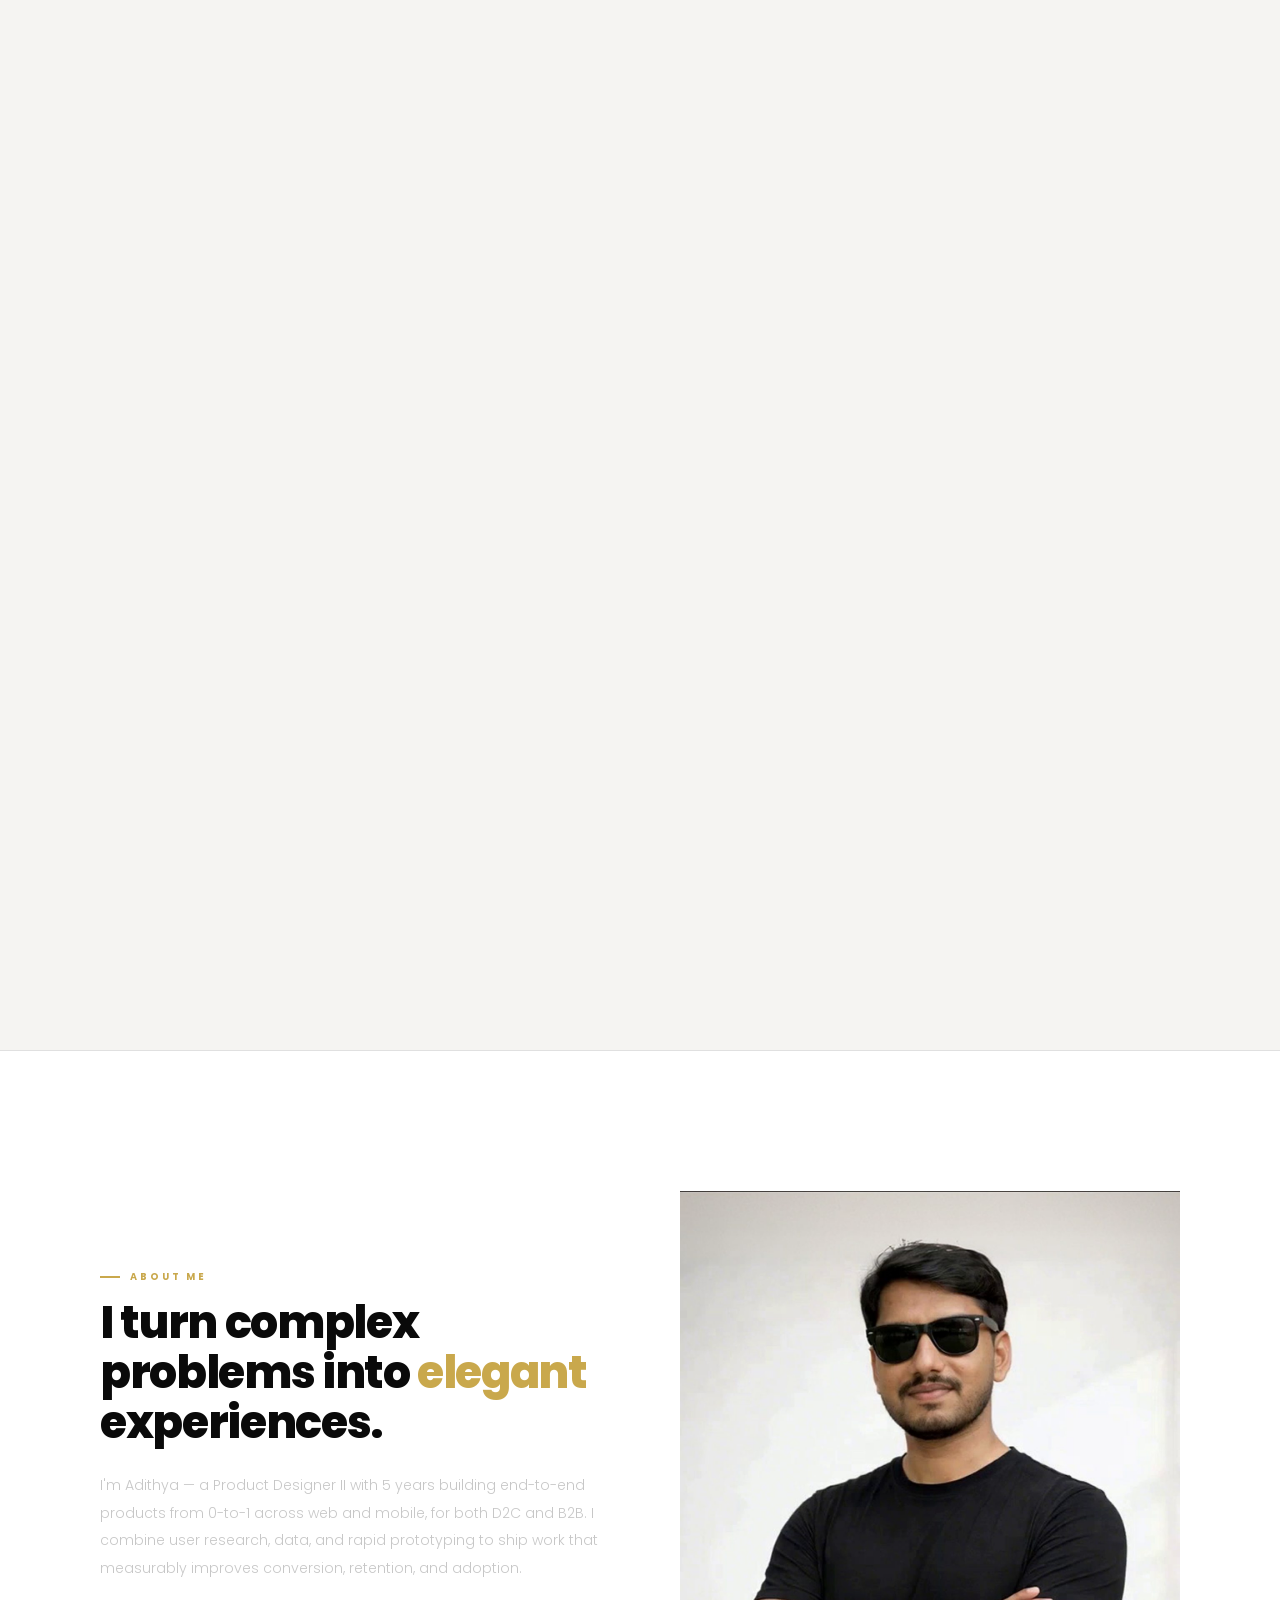
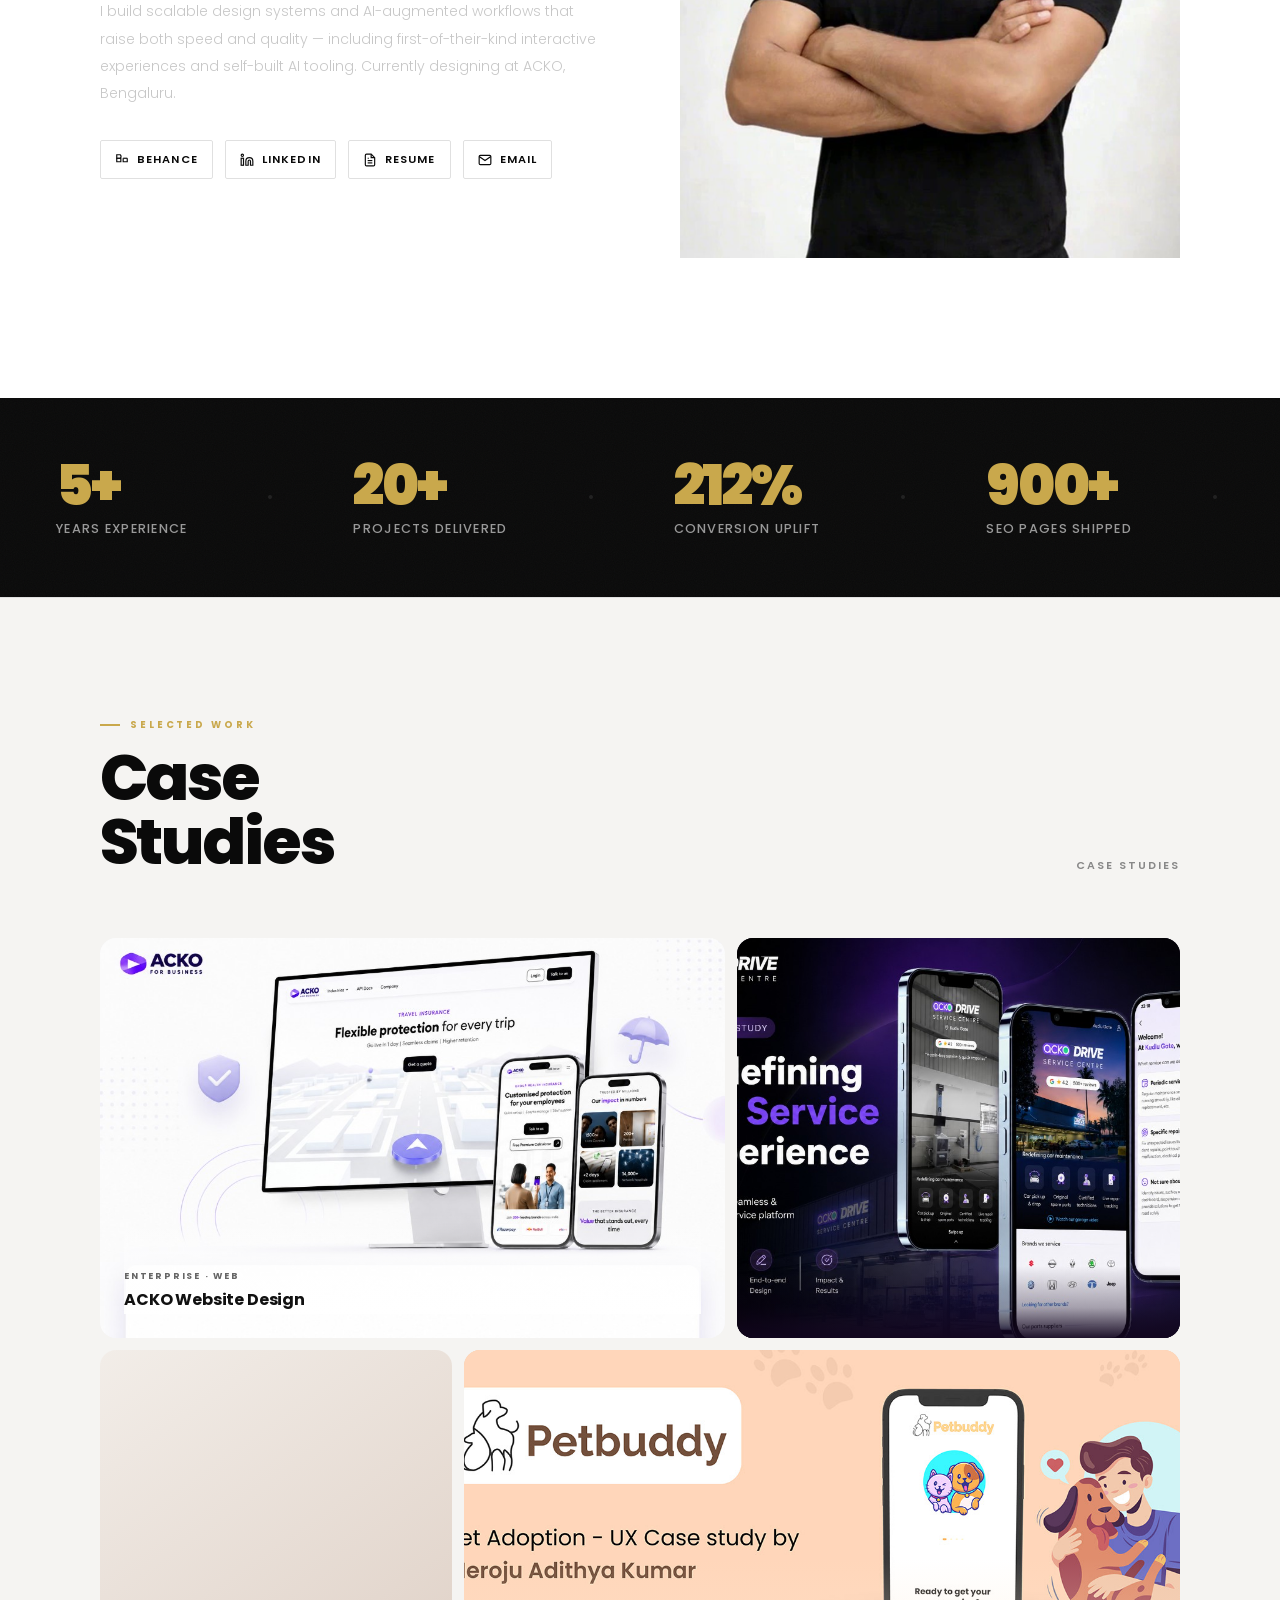
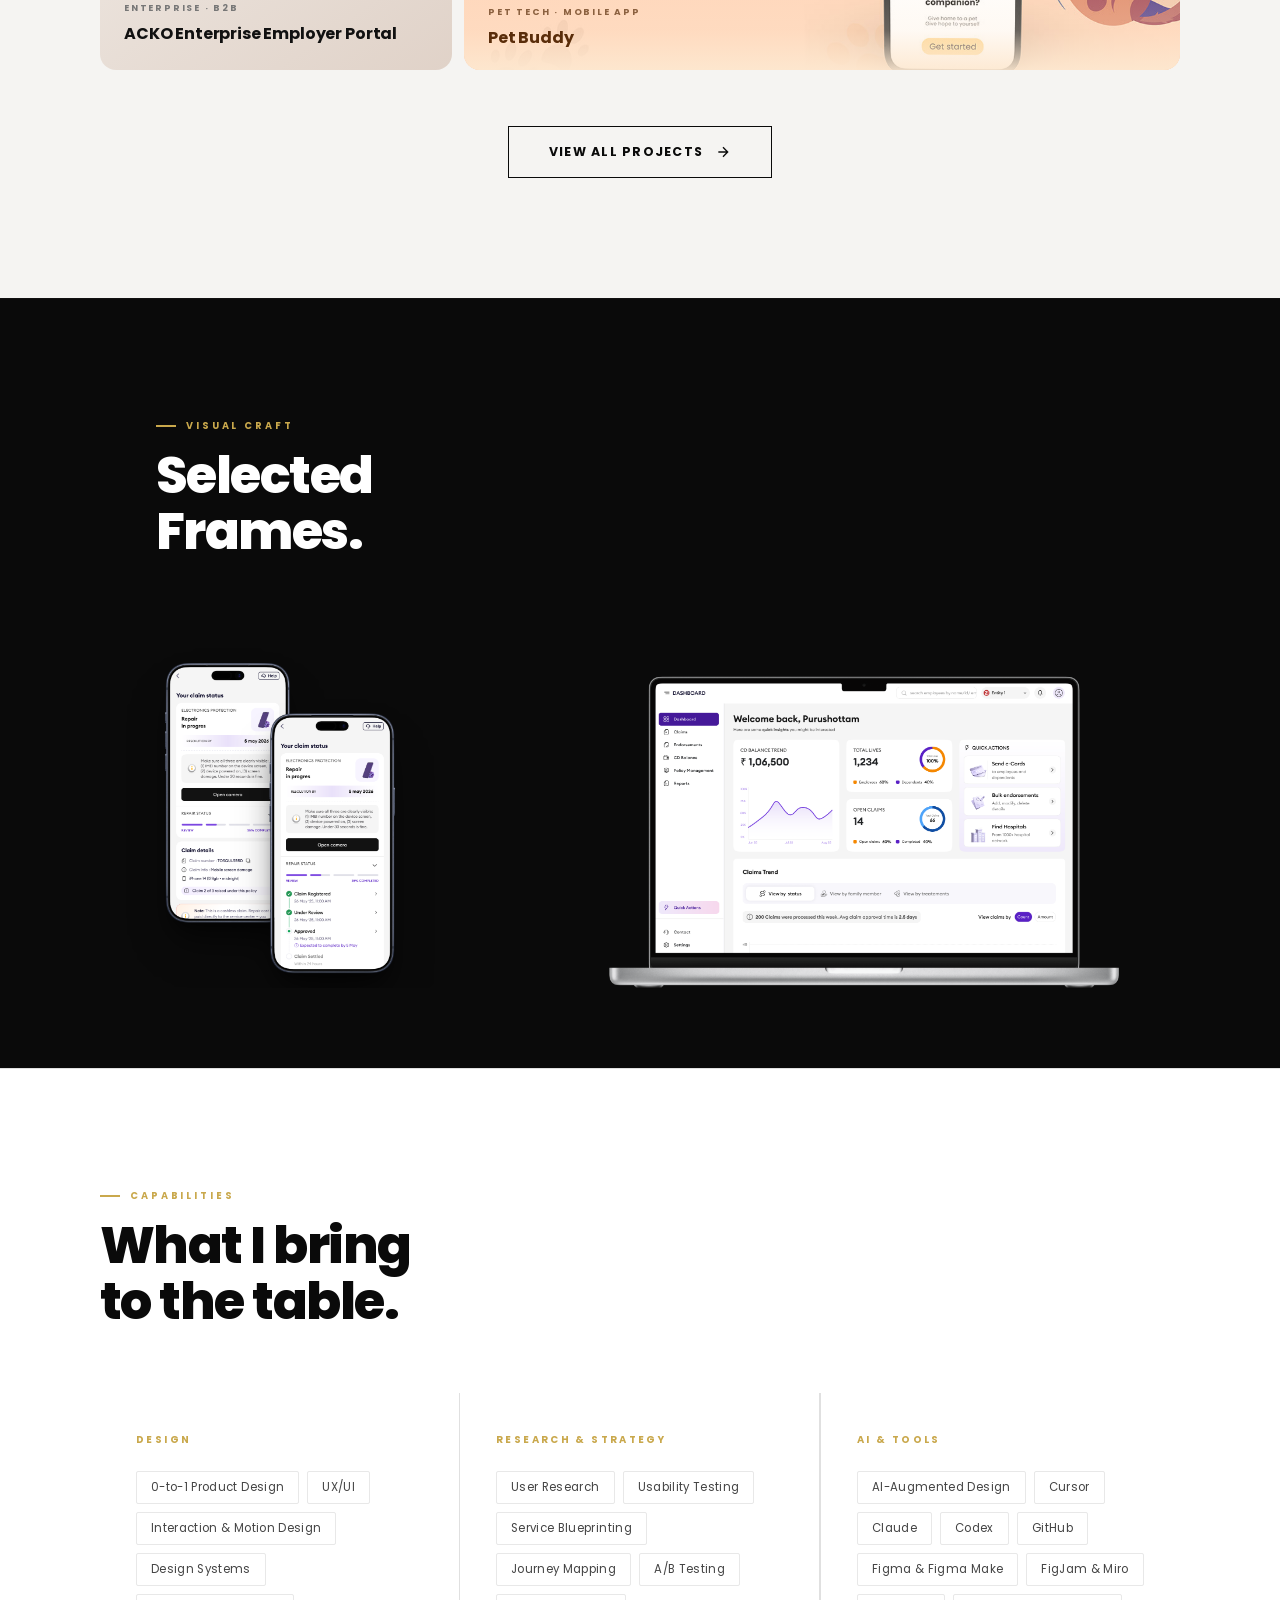
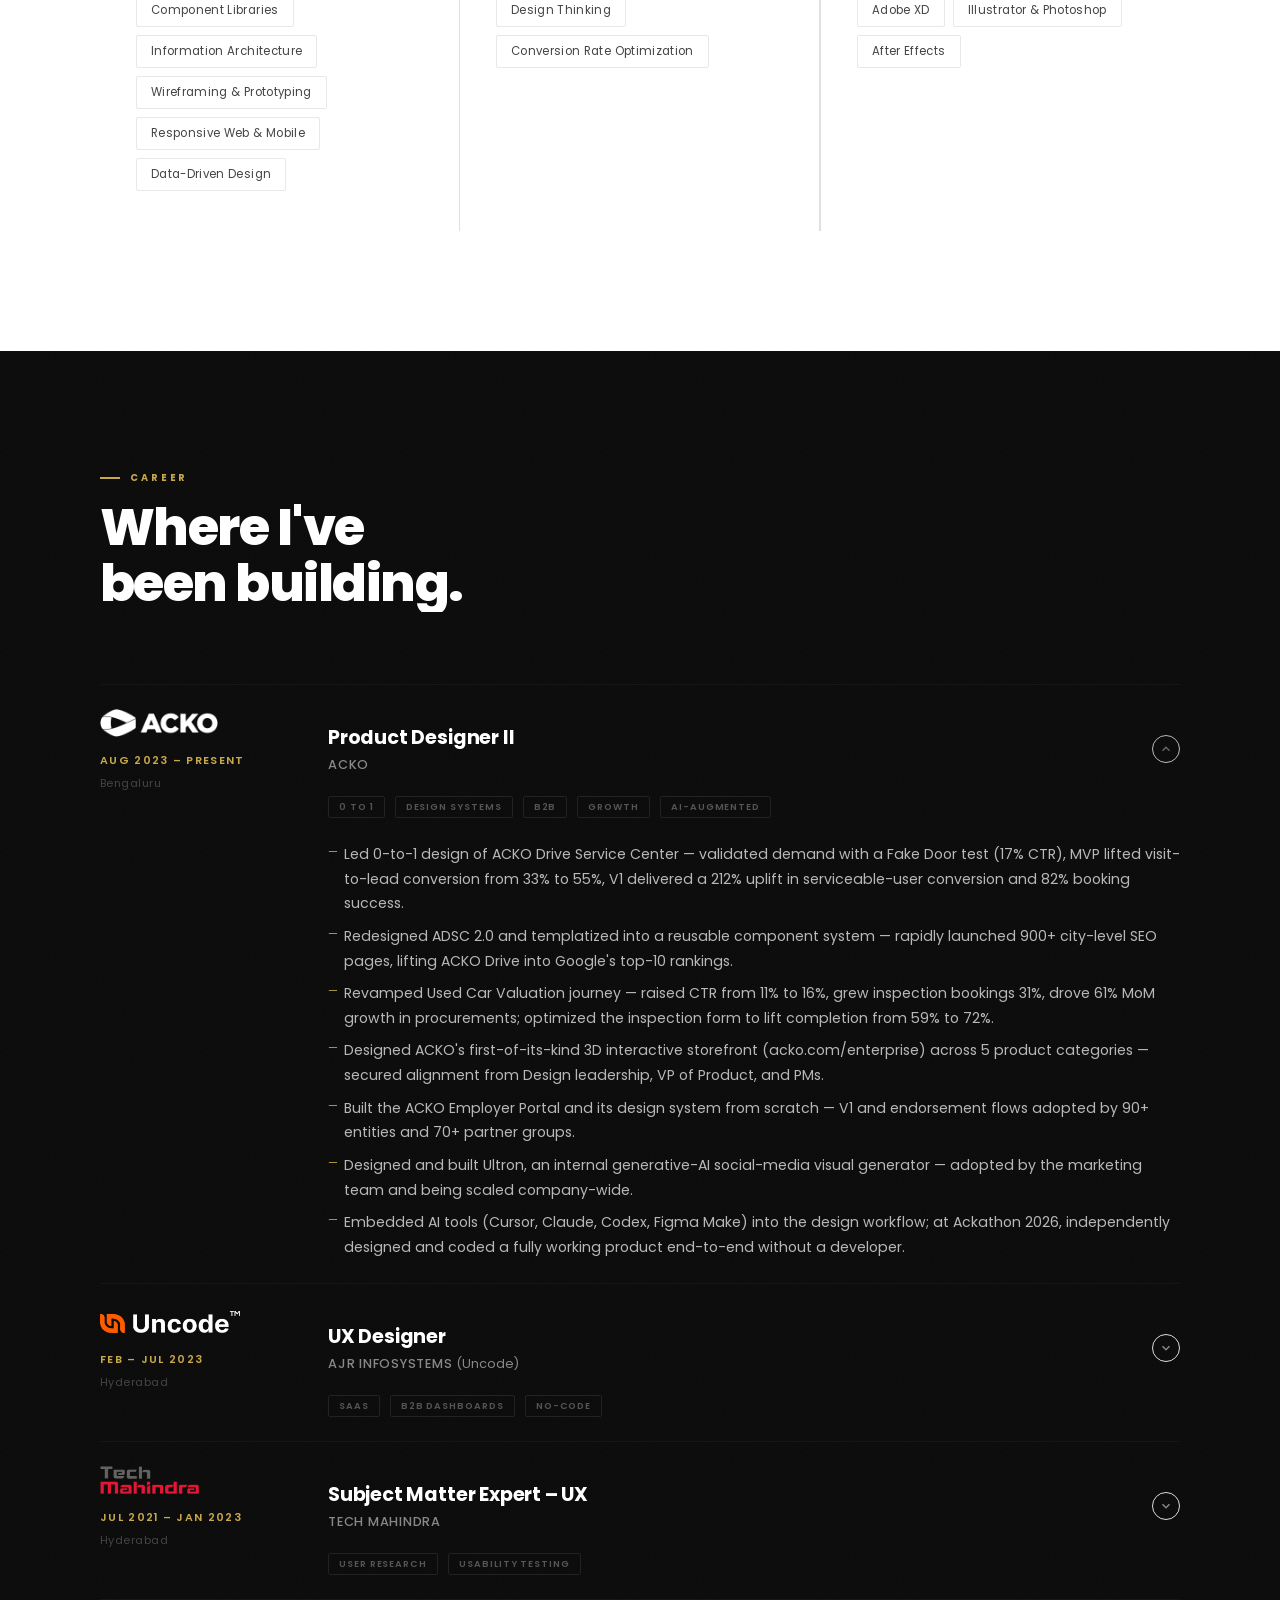
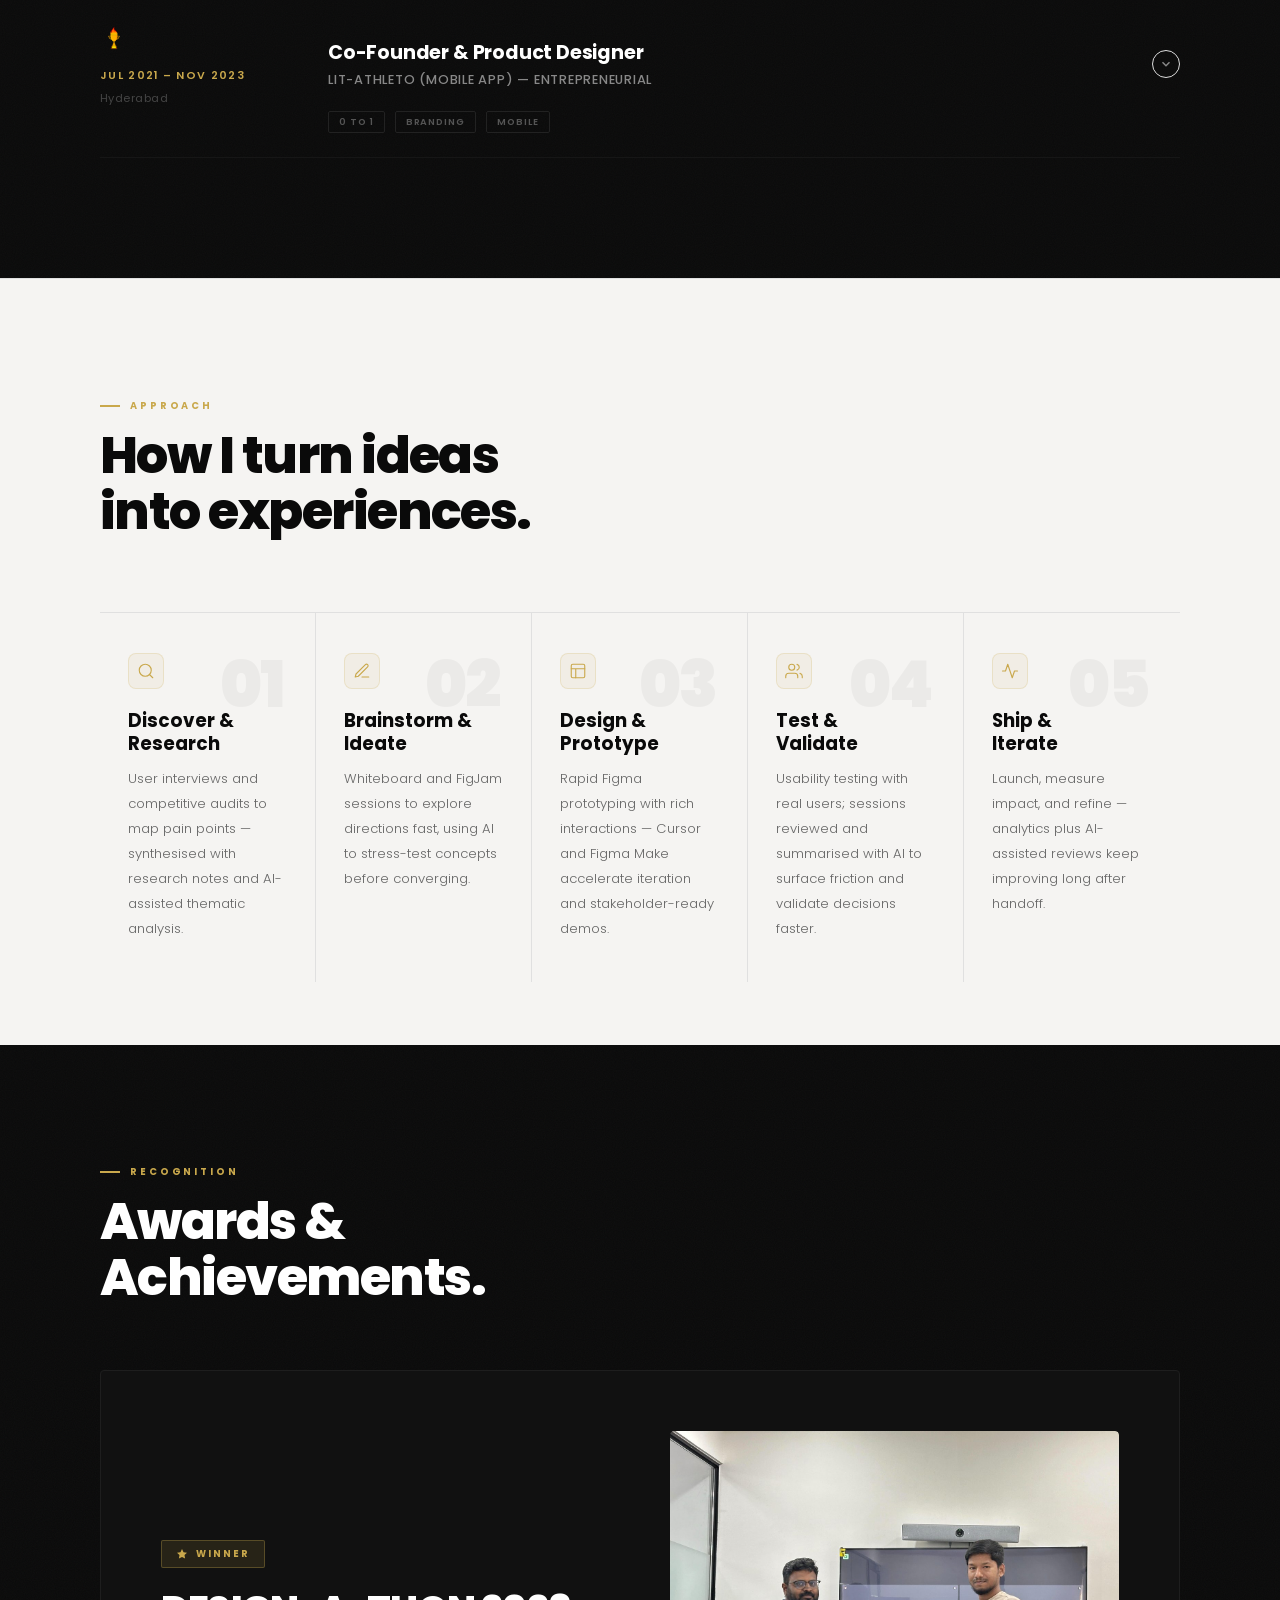
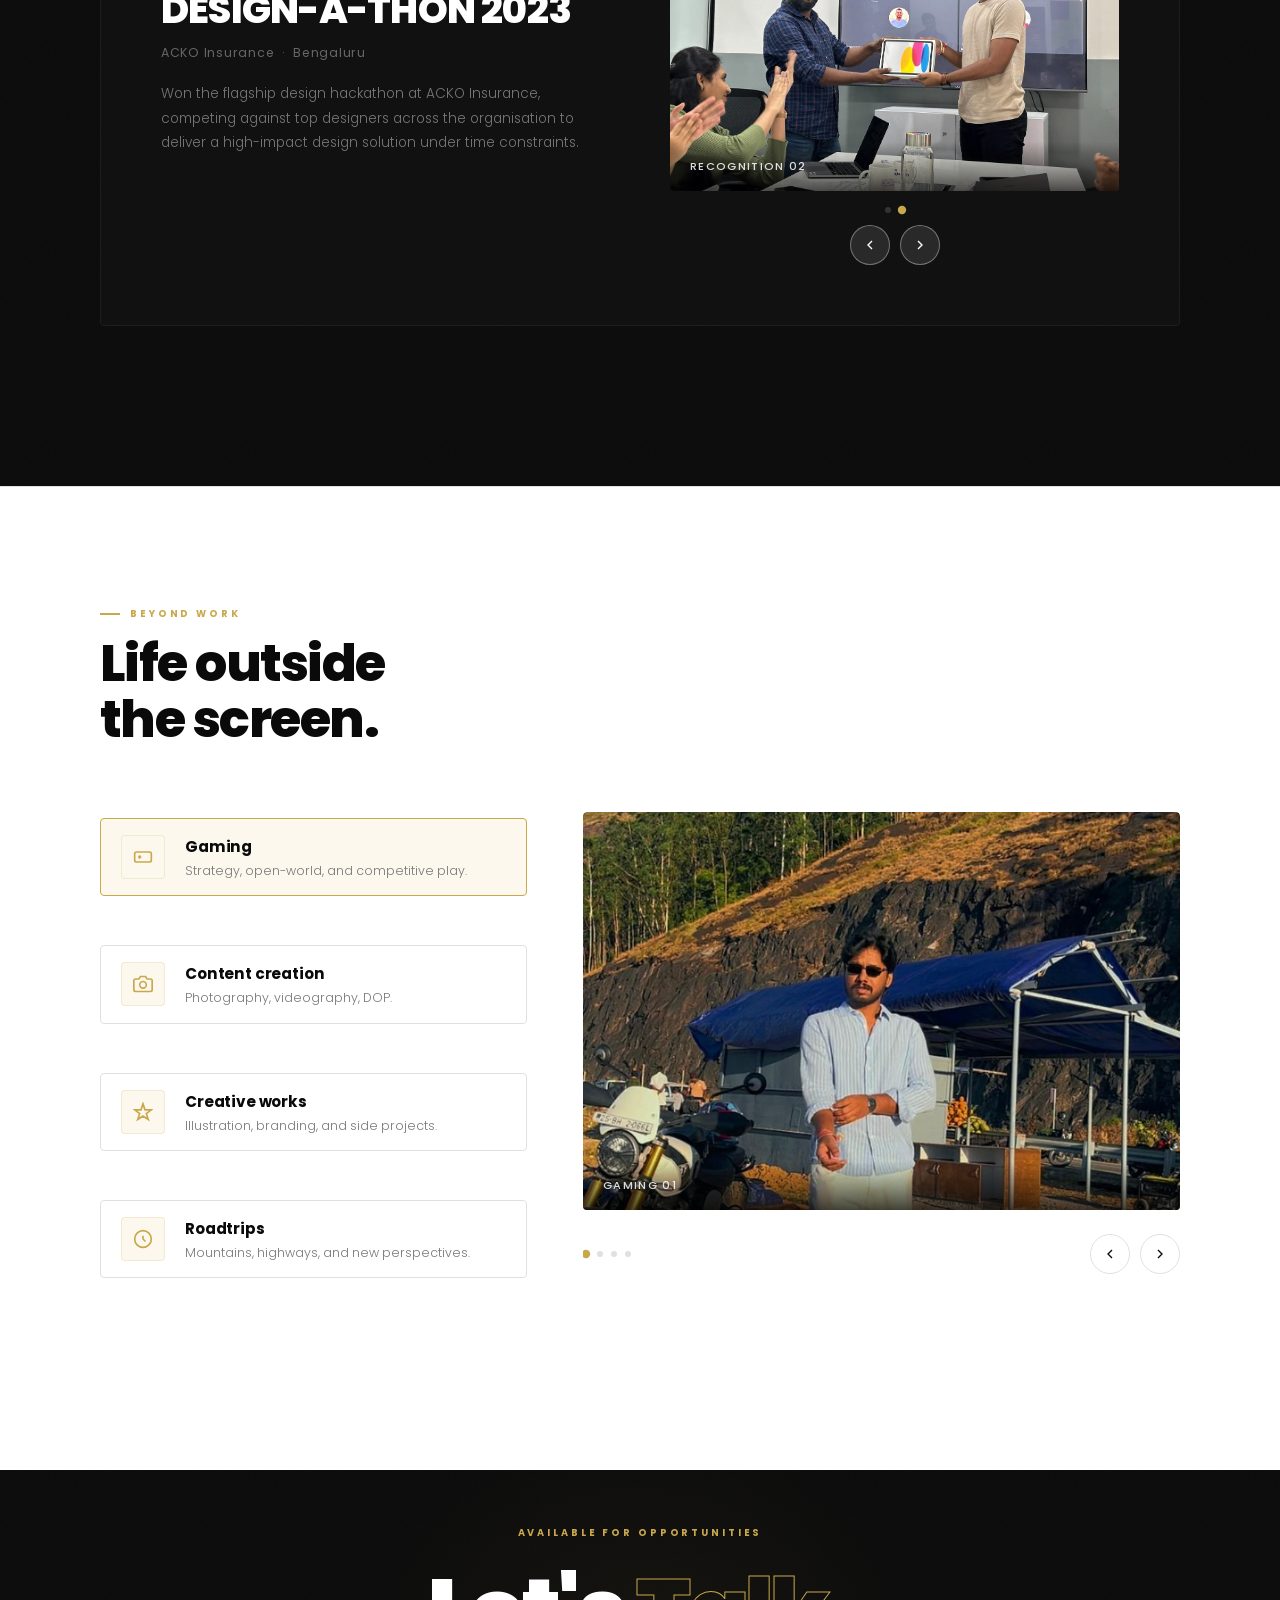
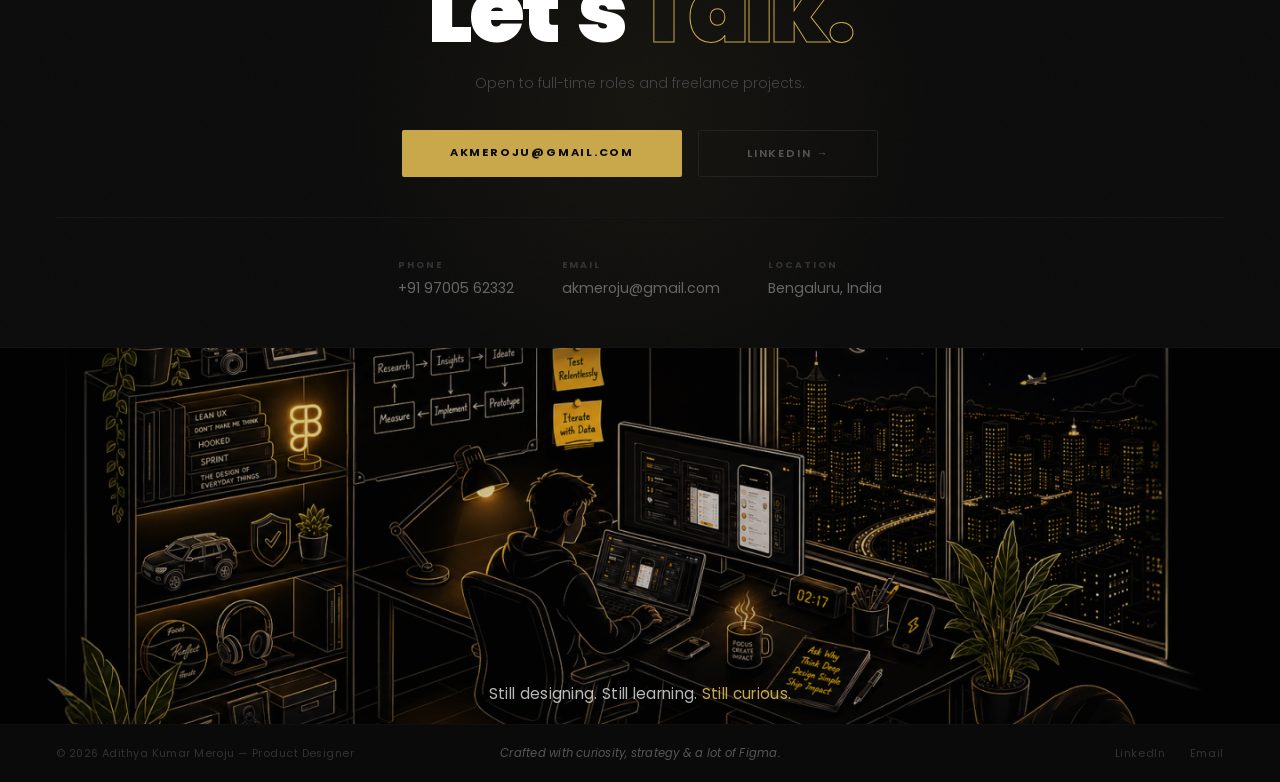
